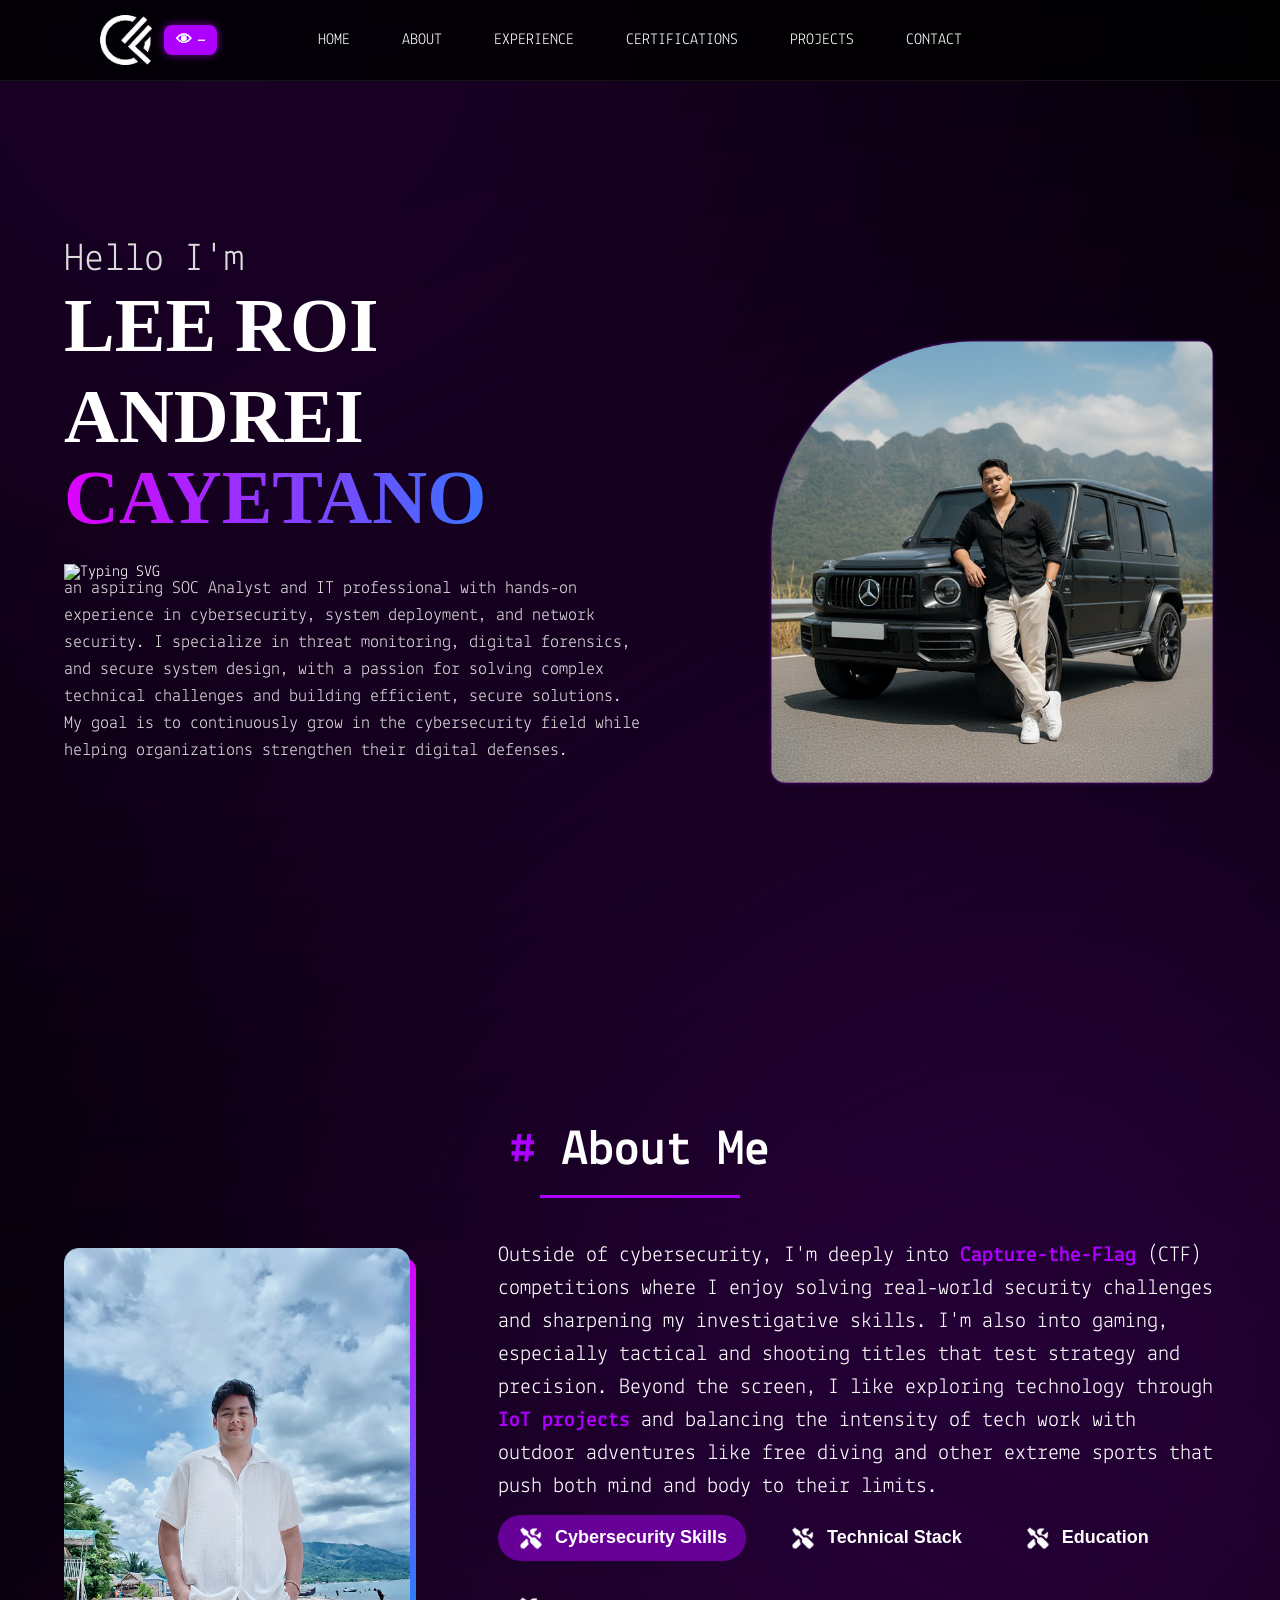
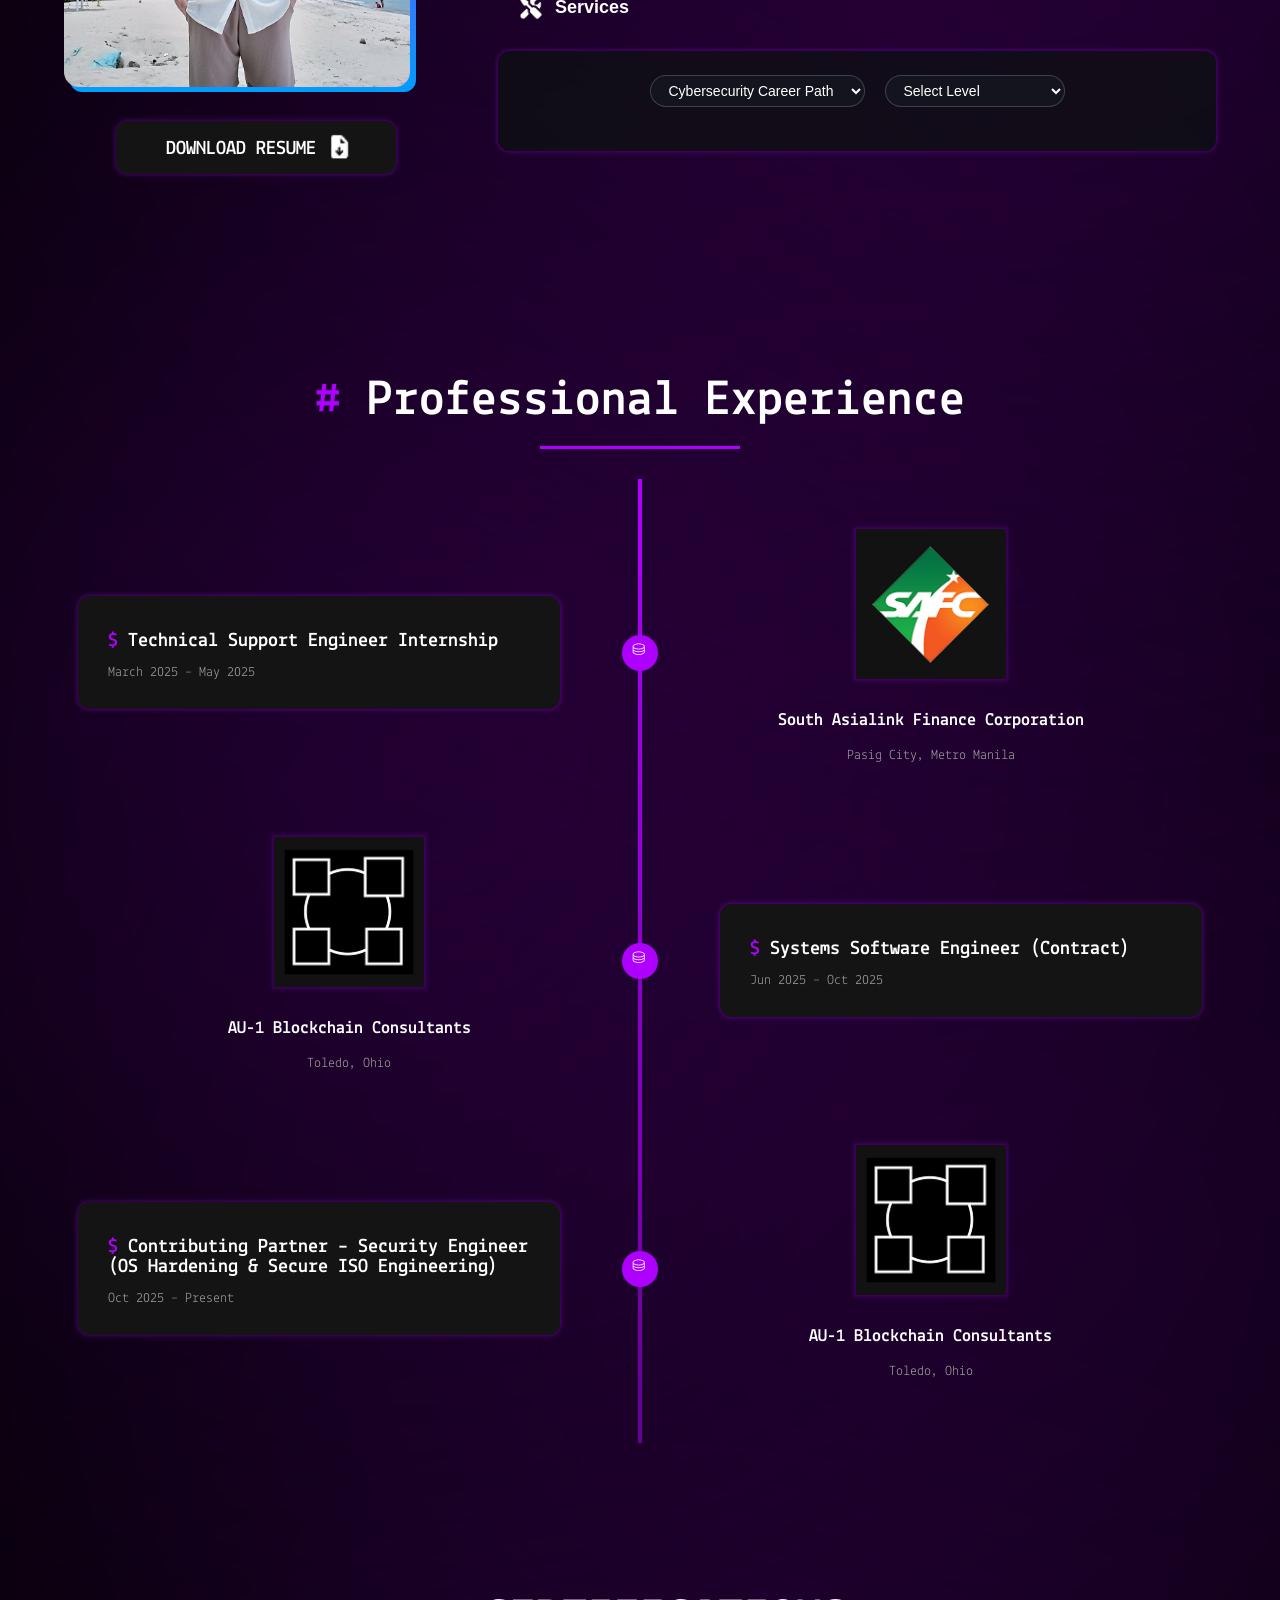
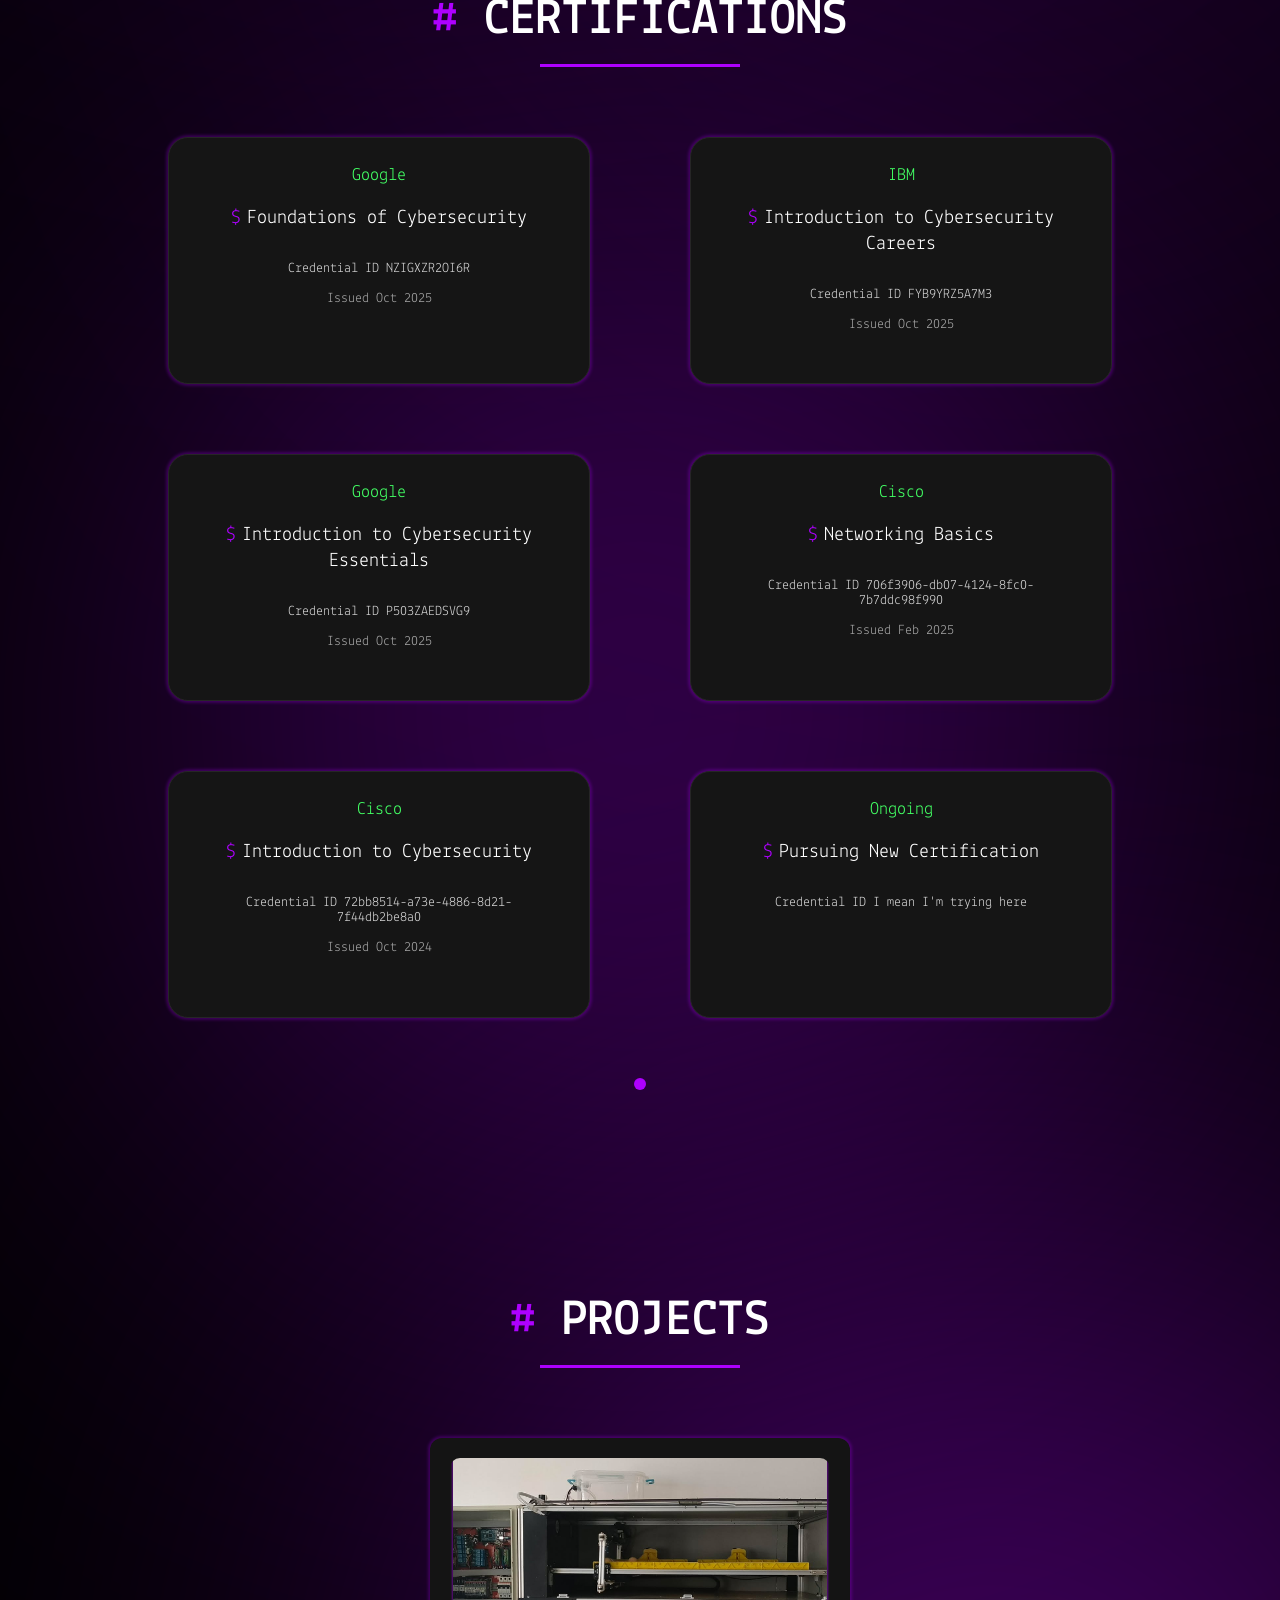
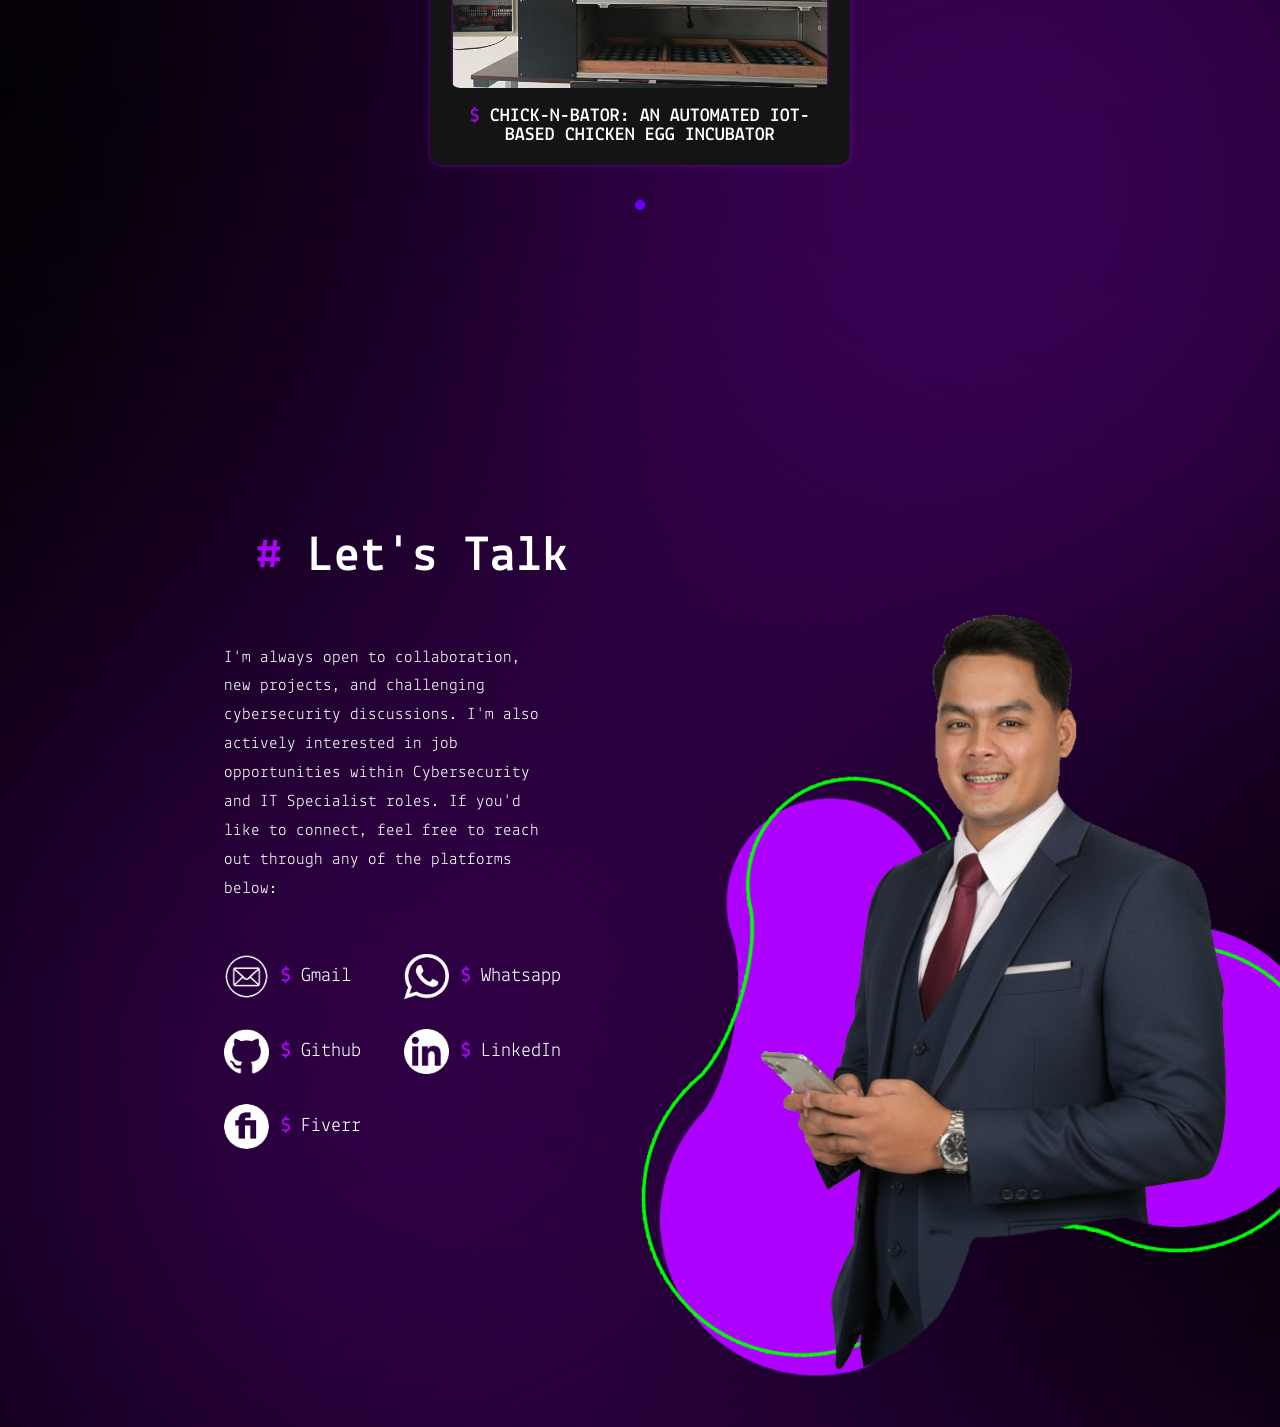
==== index.html @ feab0f5d "Update index.html" ====
<!DOCTYPE html>
<html lang="en">
    <head>
        <meta name="viewport" content="width=device-width, initial-scale=1" />
        <meta charset="utf-8" />
        <meta name="description"
        content="Lee Roi Andrei Cayetano - Aspiring SOC Specialist and IT Professional specializing in cybersecurity, threat monitoring, and digital forensics." />
        <title>Lee Roi Andrei Cayetano - Cybersecurity Portfolio</title>
        <link rel="preconnect" href="https://fonts.googleapis.com">
        <link rel="preconnect" href="https://fonts.gstatic.com" crossorigin>
        <link
        href="https://fonts.googleapis.com/css2?family=Lekton:ital,wght@0,400;0,700;1,400&family=Meow+Script&display=swap"
        rel="stylesheet">
        <link rel="stylesheet" href="style.css" />
    </head>
    <body>
        <a href="#main-content" class="skip-to-main">Skip to main content</a>
        <div class="portfolio-container">
            <div class="background-glow" aria-hidden="true">
                <div class="glow-blob glow-blob--1">
                </div>
                <div class="glow-blob glow-blob--2">
                </div>
                <div class="glow-blob glow-blob--3">
                </div>
                <div class="glow-blob glow-blob--4">
                </div>
                <div class="glow-blob glow-blob--5">
                </div>
                <div class="glow-blob glow-blob--6">
                </div>
                <div class="glow-blob glow-blob--7">
                </div>
                <div class="glow-blob glow-blob--8">
                </div>
            </div>
            <nav class="main-nav">
                <div class="nav-background">
                </div>
                <!-- LEFT FIXED -->
                <div class="nav-left">
                    <img src="img/cf-logo.png" class="logo-image" alt="Logo">
                    <div class="visit-counter">
                        <span class="visit-eye">👁</span>
                        <span id="visit-count">0</span>
                    </div>
                </div>
                <!-- CENTER -->
                <div class="nav-center">
                    <a class="nav-link" href="#home">HOME</a>
                    <a class="nav-link" href="#about">ABOUT</a>
                    <a class="nav-link" href="#experience">EXPERIENCE</a>
                    <a class="nav-link" href="#certifications">CERTIFICATIONS</a>
                    <a class="nav-link" href="#projects">PROJECTS</a>
                    <a class="nav-link" href="#contact">CONTACT</a>
                </div>
            </nav>
            <main id="main-content">
                <section class="section home-section" id="home">
                    <div class="intro-content">
                        <p class="greeting-text">Hello I'm</p>
                        <h1 class="firstname">LEE ROI ANDREI</h1>
                        <h1 class="lastname">CAYETANO</h1>
                        <a href="https://git.io/typing-svg">
                            <img src="https://readme-typing-svg.herokuapp.com?font=Lekton&size=30&duration=2000&pause=500&color=F7F7F7&width=435&lines=SOC+Analyst+Aspirant;CTF+Player;AI+%26+IoT+Hobbyist;IT+Specialist+Aspirant" alt="Typing SVG" />
                        </a>
                        <p class="bio-details"> an aspiring SOC Analyst and IT professional with hands-on experience in cybersecurity, system deployment, and network security. I specialize in threat monitoring, digital forensics, and secure system design, with a passion for solving complex technical challenges and building efficient, secure solutions. My goal is to continuously grow in the cybersecurity field while helping organizations strengthen their digital defenses. </p>
                        <aside class="thm-banner" aria-label="TryHackMe profile">
                            <div class="cert-badge-wrapper">
                                <iframe src="https://tryhackme.com/api/v2/badges/public-profile?userPublicId=3748631" 
                                    style='border:none; width: 21rem; align-self: start;'>
                                </iframe>
                            </div>
                        </aside>
                    </div>
                    <img class="profile-photo" src="img/Profile.png" alt="Lee Roi Andrei Cayetano profile photo" />
                </section>
                <section class="section about-section" id="about">
                    <header class="section-header">
                        <h2 class="section-title"><span class="accent-char">#</span> About Me</h2>
                        <div class="title-underline" aria-hidden="true">
                        </div>
                    </header>
                    <div class="about-content">
                        <div class="skills-wrapper">
                            <figure class="skills-figure">
                                <div class="figure-background" aria-hidden="true">
                                </div>
                                <img class="figure-image" src="img/about-profile.png" alt="Cybersecurity skills visualization" />
                            </figure>
                            <a href="Resume.pdf" class="resume-button" download aria-label="Download resume">
                                <div class="button-background" aria-hidden="true">
                                </div>
                                <span class="button-text">DOWNLOAD RESUME</span>
                                <img class="button-icon" src="img/dl_resume.png" alt="" />
                            </a>
                        </div>
                        <div class="about-text-and-details">
                            <p class="about-text">
                                <span class="text-normal">Outside of cybersecurity, I'm deeply into </span>
                                <span class="text-bold-accent">Capture-the-Flag</span>
                                <span class="text-normal"> (CTF) competitions where I enjoy solving real-world security challenges and sharpening my investigative skills. I'm also into gaming, especially tactical and shooting titles that test strategy and precision. Beyond the screen, I like exploring technology through </span>
                                <span class="text-bold-accent">IoT projects</span>
                                <span class="text-normal"> and balancing the intensity of tech work with outdoor adventures like free diving and other extreme sports that push both mind and body to their limits.</span>
                            </p>
                            <!-- ABOUT TABS -->
                            <div class="about-tabs" role="tablist">
                                <button class="about-tab active" data-tab="cyber" type="button">
                                    <img class="about-tab__icon" src="img/skill Icon.png" alt="" aria-hidden="true">
                                    <span>Cybersecurity Skills</span>
                                </button>
                                <button class="about-tab" data-tab="stack" type="button">
                                    <img class="about-tab__icon" src="img/skill Icon.png" alt="" aria-hidden="true">
                                    <span>Technical Stack</span>
                                </button>
                                <button class="about-tab" data-tab="education" type="button">
                                    <img class="about-tab__icon" src="img/skill Icon.png" alt="" aria-hidden="true">
                                    <span>Education</span>
                                </button>
                                <button class="about-tab" data-tab="service" type="button">
                                    <img class="about-tab__icon" src="img/skill Icon.png" alt="" aria-hidden="true">
                                    <span>Services</span>
                                </button>
                            </div>
                            <!-- ABOUT PANELS -->
                            <div class="about-panels">
                                <!-- CYBERSECURITY SKILLS -->
                                <section class="about-panel active" data-tab-panel="cyber" aria-label="Cybersecurity skills">
                                    <div class="cyber-header-row">
                                        <div class="cyber-select-group">
                                            <select id="careerPathSelect" class="cyber-select" data-placeholder="Cybersecurity Career Path">
                                                <option value="" disabled selected>Cybersecurity Career Path</option>
                                                <option value="foundational">Foundational</option>
                                                <option value="analyst">Security Analyst</option>
                                                <option value="pentester">Penetration Tester</option>
                                                <option value="engineer">Security Engineer</option>
                                            </select>
                                        </div>
                                        <div class="cyber-select-group">
                                            <select id="levelSelect" class="cyber-select" data-placeholder="Select Level">
                                                <option value="" disabled selected>Select Level</option>
                                                <option value="entry">Entry Level</option>
                                                <option value="junior">Junior</option>
                                                <option value="mid">Mid Level</option>
                                                <option value="senior">Senior</option>
                                            </select>
                                        </div>
                                    </div>
                                    <ul class="cyber-skill-list" id="cyber-skill-list">
                                        <!-- JS will inject <li> items here -->
                                    </ul>
                                </section>
                                <!-- TECHNICAL STACK -->
                                <section class="about-panel" data-tab-panel="stack" aria-label="Technical stack">
                                    <div class="tech-card-grid">
                                        <article class="tech-card">
                                            <h3 class="about-panel-title"><span class="accent-char">$</span> Programming</h3>
                                            <div class="tech-tags">
                                                <span class="tech-tag">Python</span>
                                                <span class="tech-tag">C</span>
                                                <span class="tech-tag">Bash</span>
                                                <span class="tech-tag">PowerShell</span>
                                            </div>
                                        </article>
                                        <article class="tech-card">
                                            <h3 class="about-panel-title"><span class="accent-char">$</span> Security Tools</h3>
                                            <div class="tech-tags">
                                                <span class="tech-tag">Azure Sentinel</span>
                                                <span class="tech-tag">Microsoft Defender</span>
                                                <span class="tech-tag">SIEM</span>
                                                <span class="tech-tag">Wireshark</span>
                                                <span class="tech-tag">Nmap</span>
                                                <span class="tech-tag">Burp Suite</span>
                                                <span class="tech-tag">Metasploit</span>
                                            </div>
                                        </article>
                                        <article class="tech-card">
                                            <h3 class="about-panel-title"><span class="accent-char">$</span> Cloud Platforms</h3>
                                            <div class="tech-tags">
                                                <span class="tech-tag">Azure</span>
                                                <span class="tech-tag">AWS</span>
                                                <span class="tech-tag">Google Cloud</span>
                                            </div>
                                        </article>
                                        <article class="tech-card">
                                            <h3 class="about-panel-title"><span class="accent-char">$</span> Protocols &amp; Standards</h3>
                                            <div class="tech-tags">
                                                <span class="tech-tag">TCP/IP</span>
                                                <span class="tech-tag">SSL/TLS</span>
                                                <span class="tech-tag">Zero Trust</span>
                                                <span class="tech-tag">NIST</span>
                                                <span class="tech-tag">ISO 27001</span>
                                            </div>
                                        </article>
                                        <article class="tech-card">
                                            <h3 class="about-panel-title"><span class="accent-char">$</span> Additional Skills</h3>
                                            <div class="tech-tags">
                                                <span class="tech-tag">Threat Modeling</span>
                                                <span class="tech-tag">Secure SDLC</span>
                                                <span class="tech-tag">EDR / XDR</span>
                                                <span class="tech-tag">Endpoint Management</span>
                                            </div>
                                        </article>
                                    </div>
                                </section>
                                <!-- EDUCATION -->
                                <section class="about-panel" data-tab-panel="education" aria-label="Education">
                                    <div class="education-card">
                                        <h3 class="about-panel-title"><span class="accent-char">$</span> Education</h3>
                                        <ul class="education-list">
                                            <li>
                                                <span class="edu-degree">Bachelor of Science in Information Technology</span>
                                                <span class="edu-meta">Batangas State University Jose P. Laurel Polytechnic College</span>
                                            </li>
                                            <li>
                                                <span class="edu-degree">Industry Certifications</span>
                                                <span class="edu-meta">Google, IBM, Cisco</span>
                                            </li>
                                        </ul>
                                        <!-- tweak text above with your exact details -->
                                    </div>
                                </section>
                                <!-- SERVICES -->
                                <section class="about-panel" data-tab-panel="service" aria-label="Services">
                                    <div class="service-grid">
                                        <article class="service-card">
                                            <h3 class="about-panel-title"><span class="accent-char">$</span> Custom OS Development</h3>
                                            <p class="service-text"> Building tailored Linux / Windows images with hardened security, pre-configured tools, and automated setup. </p>
                                        </article>
                                        <article class="service-card">
                                            <h3 class="about-panel-title"><span class="accent-char">$</span> PC Clean-Up &amp; Malware Removal</h3>
                                            <p class="service-text"> Deep system clean, performance tuning, and removal of malware, PUPs, and suspicious persistence. </p>
                                        </article>
                                        <article class="service-card">
                                            <h3 class="about-panel-title"><span class="accent-char">$</span> ZIP / RAR / 7z / PDF Access Recovery</h3>
                                            <p class="service-text"> Assisting with password recovery for archives and documents you legally own, using safe and ethical techniques. </p>
                                        </article>
                                        <!-- To add more services, just duplicate a .service-card block -->
                                    </div>
                                </section>
                            </div>
                        </div>
                    </div>
                </section>
                <section class="section experience-section" id="experience">
                    <header class="section-header">
                        <h2 class="section-title"><span class="accent-char">#</span> Professional Experience</h2>
                        <div class="title-underline" aria-hidden="true">
                        </div>
                    </header>
                    <div class="experience-timeline">
                        <!-- ROW 1 — Left Job + Right Logo -->
                        <div class="exp-left job-card">
                            <p class="job-title"><span class="accent-char">$</span> Technical Support Engineer Internship</p>
                            <p class="job-date">March 2025 – May 2025</p>
                        </div>
                        <div class="exp-marker marker-1">
                        </div>
                        <div class="exp-right company-card">
                            <img src="img/SAFC.png" class="company-logo-img" />
                            <p class="company-name">South Asialink Finance Corporation</p>
                            <p class="company-location">Pasig City, Metro Manila</p>
                        </div>
                        <!-- ROW 2 — Center Logo + Right Job -->
                        <div class="exp-left company-card">
                            <img src="img/AU-1BC.png" class="company-logo-img" />
                            <p class="company-name">AU-1 Blockchain Consultants</p>
                            <p class="company-location">Toledo, Ohio</p>
                        </div>
                        <div class="exp-marker marker-2">
                        </div>
                        <div class="exp-right job-card">
                            <p class="job-title"><span class="accent-char">$</span> Systems Software Engineer (Contract)</p>
                            <p class="job-date">Jun 2025 – Oct 2025</p>
                        </div>
                        <!-- ROW 3 — Left Job + Right Logo -->
                        <div class="exp-left job-card">
                            <p class="job-title"> <span class="accent-char">$</span> Contributing Partner – Security Engineer (OS Hardening &amp; Secure ISO Engineering) </p>
                            <p class="job-date">Oct 2025 – Present</p>
                        </div>
                        <div class="exp-marker marker-3">
                        </div>
                        <div class="exp-right company-card">
                            <img src="img/AU-1BC.png" class="company-logo-img" />
                            <p class="company-name">AU-1 Blockchain Consultants</p>
                            <p class="company-location">Toledo, Ohio</p>
                        </div>
                    </div>
                </section>
                <section class="section certification-section" id="certifications">
                    <header class="section-header">
                        <h2 class="section-title"><span class="accent-char">#</span> CERTIFICATIONS</h2>
                        <div class="title-underline" aria-hidden="true">
                        </div>
                    </header>
                    <div class="cert-carousel">
                        <div class="cert-track">
                        </div>
                        <div class="cert-dots">
                        </div>
                    </div>
                </section>
                <section class="section projects-section" id="projects">
                    <header class="section-header">
                        <h2 class="section-title"><span class="accent-char">#</span> PROJECTS</h2>
                        <div class="title-underline" aria-hidden="true">
                        </div>
                    </header>
                    <div class="projects-carousel-container">
                        <div class="projects-carousel-track">
                            <!-- ===== SLIDE 1 ===== -->
                            <div class="project-slide">
                                <a href="https://github.com/Leewoii/AI-egg-fertil" target="_blank" class="project-card">
                                    <img src="img/AI-Incubator.png" class="project-image" alt="Project 1">
                                    <h3 class="project-title"><span class="accent-char">$</span> CHICK-N-BATOR: AN AUTOMATED IOT-BASED CHICKEN EGG INCUBATOR</h3>
                                </a>
                            </div>
                            <!-- Add more slides if needed… -->
                        </div>
                        <!-- DOTS -->
                        <div class="projects-carousel-dots">
                        </div>
                    </div>
                </section>
                <section id="contact" class="contact-section">
                    <h2 class="section-title"><span class="accent-char">#</span> Let's Talk</h2>
                    <div class="contact-container">
                        <div class="contact-left">
                            <p class="contact-text"> I'm always open to collaboration, new projects, and challenging cybersecurity discussions. I'm also actively interested in job opportunities within Cybersecurity and IT Specialist roles. If you'd like to connect, feel free to reach out through any of the platforms below: </p>
                            <div class="contact-grid">
                                <a href="https://mail.google.com/mail/?view=cm&fs=1&to=Leeroi.C25@gmail.com&su=&body=Hello," 
   target="_blank" class="contact-item">
                                    <img src="img/mail.png" class="contact-icon">
                                    <span><span class="accent-char">$</span> Gmail</span>
                                </a>
                                <a href="https://wa.me/qr/CRXRZQRAFVD6P1" class="contact-item">
                                    <img src="img/whatsapp.png" class="contact-icon">
                                    <span><span class="accent-char">$</span> Whatsapp</span>
                                </a>
                                <a href="https://github.com/Leewoii" class="contact-item">
                                    <img src="img/github.png" class="contact-icon">
                                    <span><span class="accent-char">$</span> Github</span>
                                </a>
                                <a href="https://www.linkedin.com/in/leeroicayetano/" class="contact-item">
                                    <img src="img/linkedin.png" class="contact-icon">
                                    <span><span class="accent-char">$</span> LinkedIn</span>
                                </a>
                                <a href="https://www.fiverr.com/s/R7P1jAN" class="contact-item">
                                    <img src="img/fiverr.png" class="contact-icon">
                                    <span><span class="accent-char">$</span> Fiverr</span>
                                </a>
                            </div>
                        </div>
                        <div class="contact-right">
                            <img src="img/Contact-Profile.png" class="contact-photo" />
                        </div>
                    </div>
                </section>
            </main>
        </div>
        <script>
            const certifications = [
                { provider: "Google", title: "Foundations of Cybersecurity", id: "NZIGXZR2OI6R", date: "Issued Oct 2025", url: "https://coursera.org/share/c975e78d141bcc5b565cb5da0a42b079"},
                { provider: "IBM", title: "Introduction to Cybersecurity Careers", id: "FYB9YRZ5A7M3", date: "Issued Oct 2025", url: "https://coursera.org/share/ee6cb724c3955beb8614842cec11128d"},
                { provider: "Google", title: "Introduction to Cybersecurity Essentials", id: "P503ZAEDSVG9", date: "Issued Oct 2025", url: "https://coursera.org/share/4e5c1ef01dc1a677dd3e7da5cde20550"},
                { provider: "Cisco", title: "Networking Basics", id: "706f3906-db07-4124-8fc0-7b7ddc98f990", date: "Issued Feb 2025", url: "https://www.credly.com/earner/earned/badge/706f3906-db07-4124-8fc0-7b7ddc98f990"},
                { provider: "Cisco", title: "Introduction to Cybersecurity", id: "72bb8514-a73e-4886-8d21-7f44db2be8a0", date: "Issued Oct 2024", url: "https://www.credly.com/earner/earned/badge/72bb8514-a73e-4886-8d21-7f44db2be8a0"},
                { provider: "Ongoing", title: "Pursuing New Certification", id: "I mean I'm trying here", date: "", url: "" }
            ];

            document.addEventListener("DOMContentLoaded", () => {

                const PER_SLIDE = 6; // Always 6 items → 3×2 grid
                const track = document.querySelector(".cert-track");
                const dots = document.querySelector(".cert-dots");

                // Create a card
                function createCertCard(cert) {
                const a = document.createElement("a");
                a.href = cert.url;
                a.target = "_blank";             // open in new tab
                a.className = "cert-link";

                a.innerHTML = `
                    <div class="cert-card">
                        <p class="cert-provider">${cert.provider}</p>
                        <p class="cert-title">
                            <span class="cert-dollar">$</span>${cert.title}
                        </p>
                        <p class="cert-id">Credential ID ${cert.id}</p>
                        <p class="cert-date">${cert.date}</p>
                    </div>
                `;

                return a;
            }

                // Build slides (6 per slide)
                const slides = [];
                for (let i = 0; i < certifications.length; i += PER_SLIDE) {

                    const slide = document.createElement("div");
                    slide.className = "cert-slide";

                    const group = certifications.slice(i, i + PER_SLIDE);

                    group.forEach(cert => slide.appendChild(createCertCard(cert)));

                    track.appendChild(slide);
                    slides.push(slide);
                }

                // Build dots
                dots.innerHTML = "";
                slides.forEach((_, index) => {
                    const dot = document.createElement("div");
                    dot.classList.add("cert-dot");
                    dot.dataset.index = index;
                    if (index === 0) dot.classList.add("active");
                    dots.append(dot);
                });

                // Slide navigation
                const goToSlide = (i) => {
                    track.style.transform = `translateX(-${i * 100}%)`;
                    document.querySelectorAll(".cert-dot").forEach(d => d.classList.remove("active"));
                    document.querySelector(`.cert-dot[data-index="${i}"]`).classList.add("active");
                };

                document.querySelectorAll(".cert-dot").forEach(dot => {
                    dot.addEventListener("click", () => goToSlide(dot.dataset.index));
                });

            });
        </script>
        <script>
                        // ==== PROJECT CAROUSEL ====

            const projectTrack = document.querySelector(".projects-carousel-track");
            const projectSlides = Array.from(document.querySelectorAll(".project-slide"));
            const projectDotsContainer = document.querySelector(".projects-carousel-dots");

            // Create dots
            projectSlides.forEach((_, index) => {
                const dot = document.createElement("div");
                dot.classList.add("dot");
                if (index === 0) dot.classList.add("active");
                dot.addEventListener("click", () => moveProjectCarousel(index));
                projectDotsContainer.appendChild(dot);
            });

            const projectDots = Array.from(document.querySelectorAll(".projects-carousel-dots .dot"));

            function moveProjectCarousel(index) {
                projectTrack.style.transform = `translateX(-${index * 100}%)`;

                projectDots.forEach(dot => dot.classList.remove("active"));
                projectDots[index].classList.add("active");
            }
        </script>
        <script>
                        // ABOUT TABS + FADE-IN
            document.addEventListener('DOMContentLoaded', () => {
                const aboutTabs   = document.querySelectorAll('.about-tab');
                const aboutPanels = document.querySelectorAll('.about-panel');

                function showAboutPanel(target) {
                    aboutPanels.forEach(panel => {
                        if (panel.dataset.tabPanel === target) {
                            panel.classList.add('active');

                            // restart bar animation when opening cyber tab
                            if (target === 'cyber') {
                                panel.querySelectorAll('.cyber-skill-fill').forEach(fill => {
                                    fill.style.animation = 'none';
                                    // force reflow
                                    void fill.offsetWidth;
                                    fill.style.animation = 'fillBar 0.6s ease forwards';
                                });
                            }
                        } else {
                            panel.classList.remove('active');
                        }
                    });
                }

                aboutTabs.forEach(tab => {
                    tab.addEventListener('click', () => {
                        const target = tab.dataset.tab;

                        aboutTabs.forEach(t => t.classList.remove('active'));
                        tab.classList.add('active');

                        showAboutPanel(target);
                    });
                });

                // initial animation on first load
                showAboutPanel('cyber');
            });
        </script>
        <script>
                        document.addEventListener('DOMContentLoaded', () => {
                // ------------ CYBERSECURITY SKILL MATRIX ------------

                const CYBER_CONFIG = {
                    foundational: {
                        label: "Foundational",
                        skills: [
                            "Security Operations",
                            "Incident Response",
                            "Malware Analysis",
                            "Penetration Testing",
                            "Exploitation",
                            "Red Teaming"
                        ],
                        levels: {
                            entry:  [82, 46, 67, 41, 24, 39],
                            junior: [2, 6, 9, 1, 4, 0],
                            mid:    [0, 0, 0, 0, 0, 0],
                            senior: [0, 0, 0, 0, 0, 0]
                        }
                    },
                    analyst: {
                        label: "Security Analyst",
                        skills: [
                            "Security Analyst",
                            "Digital Forensics",
                            "Incident Response",
                            "Security Operations",
                            "Threat Hunting",
                            "Detection Engineering"
                        ],
                        levels: {
                            entry:  [57, 92, 43, 86, 50, 71],
                            junior: [3, 2, 9, 5, 2, 2],
                            mid:    [0, 0, 0, 0, 0, 0],
                            senior: [0, 0, 0, 0, 0, 0]
                        }
                    },
                    pentester: {
                        label: "Penetration Tester",
                        skills: [
                            "Penetration Testing",
                            "Red Teaming",
                            "Exploitation",
                            "Enumeration",
                            "Privilege Escalation",
                            "Vulnerability Analysis"
                        ],
                        levels: {
                            entry:  [38, 27, 25, 82, 50, 5],
                            junior: [0, 0, 0, 0, 5, 0],
                            mid:    [0, 0, 0, 0, 0, 0],
                            senior: [0, 0, 0, 0, 0, 0]
                        }
                    },
                    engineer: {
                        label: "Security Engineer",
                        skills: [
                            "Security Architecture",
                            "Threat Management",
                            "Incident Response",
                            "Identity Security",
                            "Security Automation"
                        ],
                        levels: {
                            entry:  [80, 67, 74, 100, 100],
                            junior: [2, 4, 5, 0, 0],
                            mid:    [0, 0, 0, 0, 0, 0],
                            senior: [0, 0, 0, 0, 0, 0]
                        }
                    }
                };

                const careerSelect = document.getElementById('careerPathSelect');
                const levelSelect  = document.getElementById('levelSelect');
                const listEl       = document.getElementById('cyber-skill-list');

                function renderCyberSkills() {
                    const pathKey  = careerSelect.value;
                    const levelKey = levelSelect.value;

                    const config   = CYBER_CONFIG[pathKey];
                    const skills   = config.skills;
                    const percents = config.levels[levelKey];

                    // Clear existing list
                    listEl.innerHTML = "";

                    skills.forEach((name, index) => {
                        const value = percents[index] ?? 0;

                        const li = document.createElement('li');
                        li.className = 'cyber-skill';

                        const labelSpan = document.createElement('span');
                        labelSpan.className = 'cyber-skill-name';

                        // Create the "$"
                        const accent = document.createElement('span');
                        accent.className = 'accent-char';
                        accent.textContent = '$';

                        // Append title with spacing
                        labelSpan.appendChild(accent);
                        labelSpan.appendChild(document.createTextNode(' ' + name));


                        const barOuter = document.createElement('span');
                        barOuter.className = 'cyber-skill-bar';

                        const barInner = document.createElement('span');
                        barInner.className = 'cyber-skill-fill';
                        barInner.style.width = value + '%';

                        // apply animation each render
                        barInner.style.animation = 'none';
                        void barInner.offsetWidth; // reflow
                        barInner.style.animation = 'fillBar 0.6s ease forwards';

                        barOuter.appendChild(barInner);
                        li.appendChild(labelSpan);
                        li.appendChild(barOuter);

                        listEl.appendChild(li);
                    });
                }

                // Event listeners
                careerSelect.addEventListener('change', renderCyberSkills);
                levelSelect.addEventListener('change', renderCyberSkills);

                // Initial render
                renderCyberSkills();
            });
        </script>
        <script>
          const BASE =
            "https://api.counterapi.dev/v2/lee-roi-andrei-cayetanos-team-2106/total-portfolio-view";
        
          const COUNT_KEY = "portfolio_view_last_count";
          const COOLDOWN_HOURS = 6; // change to 12 or 24 if you want stricter
          const now = Date.now();
          const lastCount = localStorage.getItem(COUNT_KEY);
        
          const canCount =
            !lastCount || now - parseInt(lastCount, 10) > COOLDOWN_HOURS * 60 * 60 * 1000;
        
          const updateView = (url) => {
            fetch(url)
              .then(r => r.json())
              .then(j => {
                if (j?.data?.up_count !== undefined) {
                  document.getElementById("visit-count").innerText =
                    j.data.up_count;
                }
              })
              .catch(() => {
                document.getElementById("visit-count").innerText = "—";
              });
          };
        
          if (canCount) {
            localStorage.setItem(COUNT_KEY, now.toString());
            updateView(BASE + "/up");
          } else {
            updateView(BASE);
          }
        </script>
    </body>
</html>
---- style.css ----
/* --- Global Styles and Variables --- */
:root {
    --color-black: #000000;
    --color-dark-grey: #141414;
    --color-white: #ffffff;
    --color-light-grey: #dbdbdb;
    --color-primary-accent: #ae00ff; /* Purple/Pink */
    --color-secondary-accent: #66ff40; /* Green */
    --shadow-accent: 0px 0px 3px 2px #ae00ff40;
    --font-lekton: "Lekton", monospace;
    --font-meow-script: "Meow Script", cursive;
}

* {
    user-select: none;
    user-select: none;
    -webkit-user-drag: none;
}

html, body, * {
    cursor: url('img/Arrow.png') 0 0, auto !important;
}

html, body {
    margin: 0;
    padding: 0; /* This background-color effectively has z-index: 0 as it's the body background */
    background-color: var(--color-black);
    color: var(--color-white);
    font-family: var(--font-lekton);
    font-size: 16px;
    scroll-behavior: smooth;
    overflow-x: hidden;
}

h1, h2, h3 {
    margin: 0;
    font-weight: 700;
}

a {
    text-decoration: none;
    color: inherit;
}

.accent-char {
    color: var(--color-primary-accent);
    font-weight: 700;
}

 /* Skip to Main Content Link for Accessibility */
.skip-to-main {
    position: absolute;
    top: -40px;
    left: 0;
    background: var(--color-primary-accent);
    color: var(--color-white);
    padding: 8px;
    text-decoration: none;
    z-index: 1000;
    transition: top 0.3s;
}

.skip-to-main:focus {
    top: 0;
}

 /* --- Main Layout Container --- */
.portfolio-container {
    position: relative;
    width: 100%;
    max-width: 1920px;
    margin: 0 auto;
    padding-top: 80px;
}

#main-content {
 /* The main content area must have a z-index to stack above the glows */
    position: relative;
    z-index: 2; /* Set Main Content to z-index: 2 */
}

 /* Logo */
.logo-image {
    height: 42px;
}

 /* Visit counter */
.visit-counter{
    display: flex;
    align-items: center;
    gap: 6px;
    padding: 6px 12px;
    background: var(--color-primary-accent);
    color: #fff;
    font-size: 14px;
    font-weight: 700;
    border-radius: 8px;
    box-shadow: 0 0 10px rgba(174, 0, 255, 0.6);
}

.visit-eye {
    font-size: 16px;
}

 /* --- Background Glow Effects --- */
.background-glow {
    position: absolute;
    top: 0;
    left: 0;
    width: 100%;
    height: 100%; /* Update: Set Glow to z-index: 1 to be on top of the body's background but beneath the content */
    z-index: 1; /* Set Background Glow to z-index: 1 */
    overflow: hidden;
}

.glow-blob {
    position: absolute;
    background-color: var(--color-primary-accent);
    border-radius: 50%;
    filter: blur(400px);
    opacity: 0.6;
}

.glow-blob--1 {
    width: 852px;
    height: 852px;
    top: -400px;
    left: -200px;
    filter: blur(471.5px);
}

.glow-blob--2 {
    width: 732px;
    height: 732px;
    top: 1000px;
    right: -100px;
    opacity: 0.8;
}

.glow-blob--3 {
    width: 732px;
    height: 732px;
    top: 2000px;
    left: 50px;
}

.glow-blob--4 {
    width: 828px;
    height: 828px;
    top: 3500px;
    left: 50%;
    transform: translateX(-50%);
    opacity: 0.5;
    filter: blur(285.6px);
}

.glow-blob--5 {
    width: 982px;
    height: 982px;
    top: 4500px;
    right: -200px;
    opacity: 0.5;
    filter: blur(285.6px);
}

.glow-blob--6 {
    width: 832px;
    height: 832px;
    top: 5500px;
    left: 0;
    opacity: 0.5;
    filter: blur(285.6px);
}

.glow-blob--7 {
    width: 1432px;
    height: 1432px;
    top: 6500px;
    right: -500px;
    opacity: 0.5;
    filter: blur(285.6px);
}

.glow-blob--8 {
    width: 732px;
    height: 732px;
    top: 2500px;
    right: -100px;
    opacity: 0.5;
}

 /* --- Sections & Titles --- */
.section {
    padding: 100px 5vw; /* Responsive padding */
    margin: 0 auto;
    max-width: 1600px; /* Internal max-width for content */
}

.section-header {
    display: flex;
    flex-direction: column;
    align-items: center;
    margin-bottom: 50px;
}

.section-title {
    font-size: clamp(32px, 4vw, 64px);
    text-align: center;
    line-height: 1.1;
    white-space: nowrap;
}

.title-underline {
    height: 3px;
    width: 200px;
    background-color: var(--color-primary-accent);
    margin-top: 15px;
}

 /* --- Navigation Bar --- */
.main-nav {
    position: fixed;
    top: 0;
    left: 0;
    width: 100%;
    height: 80px;
    z-index: 100;
    display: flex;
    align-items: center;
    justify-content: center;
}

 /* LOCK LOGO TO LEFT */
.nav-left {
    position: absolute;
    left: 100px; /* ← corner offset */
    top: 50%;
    transform: translateY(-50%);
    display: flex;
    align-items: center;
    gap: 12px;
}

 /* CENTER LINKS */
.nav-center {
    display: flex;
    gap: 22px;
}

 /* LOGO */
.logo-image {
    height: 50px;
    width: auto;
}

.nav-background {
    position: absolute;
    top: 0;
    left: 0;
    width: 100%;
    height: 100%;
    background-color: rgba(0, 0, 0, 0.8);
    backdrop-filter: blur(10px);
    -webkit-backdrop-filter: blur(10px);
    z-index: -1;
    border-bottom: 1px solid var(--color-dark-grey);
}

.nav-link {
    font-size: 16px;
    padding: 0 15px;
    transition: color 0.3s;
}

.nav-link:hover {
    color: var(--color-primary-accent);
}

 /* --- Home Section --- */
.home-section {
    display: flex;
    justify-content: space-between;
    align-items: center;
    min-height: 80vh;
    padding-top: 120px;
}

.intro-content {
    flex: 1;
    max-width: 50%;
    text-align: left;
}

.greeting-text {
    font-size: clamp(40px, 6vw, 40px);
    color: var(--color-light-grey);
    margin-bottom: 0px;
}

.firstname {
    font-family: Inter;
    font-size: clamp(30px, 4.5vw, 64px);
    font-weight: 700;
    line-height: 1.2;
    margin-bottom: -10px;
    font-size: 76px;
}

.lastname {
    font-family: Inter;
    font-size: clamp(30px, 4.5vw, 64px);
    font-weight: 700;
    line-height: 1.2;
    margin-bottom: 20px;
    font-size: 76px;
    background: #DD00FF;
    background: linear-gradient(to right, #DD00FF 0%, #009DFF 100%);
    -webkit-background-clip: text;
    -webkit-text-fill-color: transparent;
}

.main-title {
 /* The <a> element must be inline-block for text-align: center on the parent to affect it */
    display: inline-block;
    margin: 0;
    padding: 0;
}

.bio-details {
    margin-top: -5px;
    font-size: clamp(18px, 1.2vw, 24px);
    color: var(--color-light-grey);
    line-height: 1.5;
}

.profile-photo {
    width: clamp(250px, 35vw, 1000px);
    height: auto;
    object-fit: cover;
    margin-left: 50px;
    border-radius: 12px;
}

 /* Add this new class to your style-final.css */
.cert-badge-wrapper {
    display: flex;
    justify-content: center; /* Centers the iframe horizontally */
    width: 100%; /* Ensure it spans the full width of its container */
    margin: 20px 0; /* Add some vertical spacing */
}

 /* Remove the inline style align-self: start, it is no longer necessary */
iframe[src^="https://tryhackme.com/api/v2/badges"] {
    border: none;
    width: 21rem;
    height: 120px; /* Set an explicit height for the iframe content */
}

 /* --- About Section --- */
.about-content {
    display: flex;
    gap: 50px;
    align-items: flex-start;
}

 /* ========================= */
 /*      ABOUT TABS / SKILLS  */
 /* ========================= */
.about-tabs {
    grid-column: 1 / -1;
    display: flex;
    flex-wrap: wrap;
    gap: 24px;
    margin-top: -30px;
    margin-bottom: 10px;
}

.about-tab {
    display: inline-flex;
    align-items: center;
    gap: 10px;
    padding: 8px 18px;
    border-radius: 999px;
    border: 1px solid transparent;
    background: transparent;
    color: var(--color-white);
    font-size: 18px;
    font-weight: 600;
    cursor: pointer;
    transition: background 0.2s ease, border-color 0.2s ease, color 0.2s ease, transform 0.15s ease;
}

.about-tab__icon {
    width: 28px;
    height: 28px;
    object-fit: contain;
}

.about-tab:hover {
    transform: translateY(-1px);
    box-shadow: var(--shadow-accent);
}

.about-tab.active {
    background: #670097;
    border-color: transparent;
    color: #fff;
}

 /* PANELS */
.about-panels {
    grid-column: 1 / -1;
    margin-top: -10px;
}

.about-panel {
    display: none;
    background-color: rgba(15, 15, 20, 0.85);
    border-radius: 12px;
    padding: 24px 26px;
    padding-top: 24px;
    padding-right: 26px;
    padding-bottom: 24px;
    box-shadow: var(--shadow-accent);
}

.about-panel.active {
    display: block;
    animation: aboutFade 0.35s ease;
}

.about-panel-title {
    font-size: 20px;
    margin-bottom: 18px;
    color: #fff;
}

 /* CYBERSECURITY SKILL BARS */
.cyber-header-row {
    display: flex;
    flex-wrap: wrap;
    gap: 20px;
    margin-bottom: 20px;
    justify-content: center; /* <-- CENTER ITEMS */
    align-items: center; /* optional: vertical alignment */
    width: 100%;
}

.cyber-select-group {
    display: flex;
    flex-direction: column;
    gap: 6px;
    min-width: 180px;
}

.cyber-select-group label {
    font-size: 13px;
    color: var(--color-light-grey);
}

.cyber-select {
    background-color: #14141e;
    border-radius: 999px;
    border: 1px solid #ffffff30;
    padding: 6px 14px;
    color: #ffffff;
    font-size: 14px;
    outline: none;
}

.cyber-select:focus {
    border-color: #DD00FF;
}

 /* Bars (you mostly have these already, keep or merge them) */
.cyber-skill-list {
    list-style: none;
    padding: 0;
    margin: 0;
    display: grid;
    gap: 14px;
}

.cyber-skill {
    display: flex;
    flex-direction: column;
    gap: 6px;
}

.cyber-skill-name {
    font-size: 14px;
    color: var(--color-light-grey);
}

.cyber-skill-bar {
    position: relative;
    width: 100%;
    height: 8px;
    border-radius: 999px;
    background: #202028;
    overflow: hidden;
}

.cyber-skill-fill {
    position: absolute;
    inset: 0;
    width: 0;
    border-radius: inherit;
    background: linear-gradient(90deg, #DD00FF, #009DFF);
    transform-origin: left;
}

 /* Fade + fill animations */

@keyframes fillBar {
    from {
        transform: scaleX(0);
    }
    to {
        transform: scaleX(1);
    }
 /* respects the inline width */
}

 /* TECH STACK TAGS */
.tech-card-grid {
    display: grid;
    grid-template-columns: repeat(auto-fit, minmax(220px, 1fr));
    gap: 18px;
}

.tech-card {
    background-color: #14141e;
    border-radius: 10px;
    padding: 16px 18px;
    border: 1px solid #ffffff14;
}

.tech-tags {
    display: flex;
    flex-wrap: wrap;
    gap: 8px;
}

.tech-tag {
    font-size: 13px;
    padding: 4px 10px;
    border-radius: 999px;
    background: #1f1f2b;
    color: var(--color-light-grey);
    border: 1px solid #ffffff20;
}

 /* EDUCATION */
.education-list {
    list-style: none;
    padding: 0;
    margin: 0;
    display: grid;
    gap: 14px;
}

.edu-degree {
    font-size: 16px;
    font-weight: 600;
    color: #fff;
}

.edu-meta {
    font-size: 13px;
    color: var(--color-light-grey);
}

 /* SERVICES */
.service-grid {
    display: grid;
    grid-template-columns: repeat(auto-fit, minmax(240px, 1fr));
    gap: 18px;
}

.service-card {
    background-color: #14141e;
    border-radius: 10px;
    padding: 18px 20px;
    border: 1px solid #ffffff14;
}

.service-text {
    font-size: 14px;
    color: var(--color-light-grey);
    line-height: 1.5;
}

 /* ANIMATIONS */

@keyframes aboutFade {
    from {
        opacity: 0;
        transform: translateY(8px);
    }
    to {
        opacity: 1;
        transform: translateY(0);
    }
}

 /* Responsive tweaks */

@media (max-width: 900px) {
    .about-panel {
        padding: 18px 16px;
    }
    .about-tabs {
        gap: 14px;
    }
    .about-tab {
        font-size: 16px;
        padding: 6px 14px;
    }
}

.skills-figure {
    flex-shrink: 0;
    width: clamp(250px, 30vw, 484px);
    position: relative;
    margin: 0;
}

.figure-background {
    position: absolute;
    top: 10px;
    left: 6px;
    width: 90%;
    height: 98%;
    background: linear-gradient(180deg, #DD00FF, #009DFF);
    border-radius: 12px;
    z-index: -1;
}

.figure-image {
    width: 90%;
    height: auto;
    object-fit: cover;
    align-items: center;
    border-radius: 12px;
}

.about-text-and-details {
    flex-grow: 1;
    display: grid;
    grid-template-columns: 1fr 1fr;
    grid-auto-rows: min-content;
    gap: 20px 30px;
    margin-top: -31px;
}

.about-text {
    grid-column: 1 / -1;
    font-size: clamp(18px, 1.2vw, 24px);
    font-size: 22px;
    line-height: 1.5;
    color: var(--color-light-grey);
}

.text-normal {
    font-weight: 400;
    color: var(--color-white);
}

.text-bold-accent {
    font-weight: 700;
    color: var(--color-primary-accent);
}

.resume-button {
    position: relative;
    display: inline-flex;
    align-items: center;
    justify-content: center;
    padding: 10px 40px;
    margin-top: 30px;
    border-radius: 12px;
    box-shadow: var(--shadow-accent);
    background-color: var(--color-dark-grey);
    transition: background-color 0.3s;
}

.skills-wrapper {
    display: flex;
    flex-direction: column;
    align-items: center; /* optional — centers them */
}

.resume-button:hover {
    background-color: rgba(20, 20, 20, 0.8);
}

.button-icon {
    width: 30px;
    height: 30px;
    margin-right: 15px;
    margin-bottom: 3px;
    margin-left: 10px;
    margin-right: 0px;
}

.detail-row {
    grid-column: 1 / -1; /* Span full grid width */
    display: flex;
    margin-top: -30px;
    justify-content: space-between;
    align-items: center;
}

.button-text {
    margin-left: 10px;
    margin-top: 2px;
    font-weight: 700;
    font-size: 20px;
    color: var(--color-white);
}

 /* --- Experience Section --- */
.experience-timeline {
    display: grid;
    grid-template-columns: 1fr 80px 1fr;
    grid-auto-rows: minmax(220px, auto);
    gap: 60px 40px;
    position: relative;
    margin-top: 80px;
}

.experience-timeline > .exp-left, .experience-timeline > .exp-right {
    align-self: center;
}

 /* Extend vertical line slightly above and below */
.experience-timeline::before {
    content: "";
    position: absolute;
    top: -50px;
    bottom: -50px;
    left: 50%;
    width: 4px;
    background: linear-gradient(to bottom, #ae00ff, #ae00ff80);
    transform: translateX(-50%);
}

 /* --- MARKERS --- */
.exp-marker {
    grid-column: 2;
    width: 36px;
    height: 36px;
    background: #ae00ff;
    border-radius: 50%;
    justify-self: center;
    align-self: center;
    position: relative;
    z-index: 5;
}

.exp-marker::after {
    content: "⛁"; /* replace with your icon later */
    font-size: 16px;
    color: white;
    position: absolute;
    top: 5px;
    left: 10px;
}

 /* --- LEFT & RIGHT ITEMS --- */
.exp-left {
    grid-column: 1;
    justify-self: end;
}

.exp-right {
    grid-column: 3;
    justify-self: start;
}

 /* --- JOB CARD STYLE --- */
.job-card {
    background: #141414;
    padding: 15px 30px;
    border-radius: 12px;
    width: 85%;
    box-shadow: 0 0 3px 2px #ae00ff40;
}

.job-title {
    font-size: 20px;
    font-weight: 700;
    margin-bottom: 6px;
}

.job-date {
    font-size: 14px;
    color: #9b9b9b;
}

 /* COMPANY BLOCKS */
.company-card {
    text-align: center;
    width: 85%;
}

.company-logo-img {
    background-color: #121212;
    box-shadow: 0 0 3px 2px #ae00ff40;
}

.company-logo-img {
    width: 150px;
    height: 150px;
    object-fit: contain;
    margin-bottom: 10px;
}

.company-name {
    font-size: 18px;
    font-weight: 700;
}

.company-location {
    font-size: 14px;
    color: #9b9b9b;
}

 /* --- Certifications Section --- */
 /* Individual Cards */
.cert-card {
    background: #151515;
    padding: 10px 50px;
    border-radius: 20px;
    width: 320px;
    min-height: 225px;
    box-shadow: var(--shadow-accent);
    text-align: center;
    border: 1px solid #262626;
    flex-grow: 0;
    flex-shrink: 0;
}

.cert-provider {
    color: #43ff64;
    font-size: 18px;
    margin-bottom: 20px;
}

.cert-title {
    font-size: 20px;
    margin-bottom: 30px;
    line-height: 1.3;
}

.cert-dollar {
    color: #AE00FF;
    margin-right: 6px;
}

.cert-id {
    font-size: 14px;
    opacity: 0.8;
    margin-bottom: 15px;
}

.cert-date {
    font-size: 14px;
    opacity: 0.6;
}

 /* Pagination dots */
.cert-dots {
    text-align: center;
    margin-top: 40px;
}

.cert-dot {
    width: 12px;
    height: 12px;
    background: #ffffff40;
    border-radius: 50%;
    display: inline-block;
    margin: 0 6px;
    cursor: pointer;
    transition: 0.3s;
}

.cert-dot.active {
    background: var(--color-primary-accent);
}

 /* --- Projects Section --- */
.projects-section {
    margin-bottom: 100px;
}

.projects-carousel-container {
    width: 100%;
    overflow: hidden;
    margin-top: 40px;
}

.projects-carousel-track {
    display: flex;
    transition: transform 0.5s ease;
}

.project-slide {
    display: flex;
    justify-content: center;
    gap: 50px;
    min-width: 100%;
    padding: 20px 0;
}

.project-card {
    width: 380px;
    background: var(--color-dark-grey);
    box-shadow: var(--shadow-accent);
    border-radius: 12px;
    text-align: center;
    text-decoration: none;
    padding: 20px;
    transition: transform 0.3s;
}

.project-card:hover {
    transform: translateY(-5px);
}

.project-image {
    width: 100%;
    height: 230px;
    object-fit: cover;
    border-radius: 10px;
}

.project-title {
    margin-top: 15px;
    font-size: 1.2rem;
    color: white;
}

 /* DOTS */
.projects-carousel-dots {
    display: flex;
    justify-content: center;
    margin-top: 15px;
    gap: 10px;
}

.projects-carousel-dots .dot {
    width: 10px;
    height: 10px;
    background: #6C00FF;
    border-radius: 50%;
    opacity: 0.4;
    cursor: pointer;
}

.projects-carousel-dots .dot.active {
    opacity: 1;
}

 /* CONTACT SECTION */
.contact-section {
    padding: 120px 0 0px 0;
    position: relative;
    overflow-y: hidden;
}

 /* HEADING */
.contact-section .section-title {
    width: 60%;
    margin: 0 auto 40px auto;
    text-align: left;
}

 /* MAIN FLEX */
.contact-container {
    width: 65%;
    margin: 0 auto;
    display: flex;
    justify-content: space-between;
    align-items: flex-start;
    gap: 40px;
}

 /* LEFT SIDE */
.contact-left {
    flex: 1;
}

.contact-text {
    font-size: 17px;
    line-height: 1.7;
    margin-bottom: 50px;
    max-width: 520px;
}

 /* ICON GRID (3 left, 2 right) */
.contact-grid {
    display: grid;
    grid-template-columns: 1fr 1fr;
    column-gap: 40px;
    row-gap: 30px;
    width: 320px;
}

.contact-item {
    display: flex;
    align-items: center;
    gap: 12px;
    font-size: 20px;
    color: white;
    margin-right: -20px;
    text-decoration: none;
}

.contact-item:hover {
    opacity: 0.75;
}

.contact-icon {
    width: 45px;
    height: 45px;
}

 /* IMAGE – BIG, BOTTOM OVERFLOW */
.contact-right {
    flex: 1;
    display: flex;
    justify-content: center;
    pointer-events: none;
}

.contact-photo {
    width: 800px; /* BIGGER PHOTO */
    height: auto;
    position: relative;
    margin-left: -148px;
    margin-right: -200px;
    margin-left: 10px;
    top: 60px; /* PUSHES IMAGE DOWNWARD */
    transform: scale(1.18); /* EXTRA SIZE BOOST */
}

 /* RESPONSIVE */

@media (max-width: 1000px) {
    .contact-container {
        flex-direction: column;
        align-items: center;
        width: 85%;
    }
    .contact-grid {
        grid-template-columns: 1fr;
        row-gap: 20px;
        width: 200px;
    }
    .contact-section .section-title {
        text-align: center;
        width: 100%;
    }
    .contact-photo {
        top: 0;
        transform: scale(1);
        width: 360px;
    }
}

 /* --- Responsive Adjustments (Media Queries) --- */
 /* Tablet and Smaller Desktop Screens (1200px) */

@media (max-width: 1200px) {
    .home-section {
        flex-direction: column;
        text-align: center;
    }
    .intro-content {
        max-width: 100%;
        order: 2;
    }
    .profile-photo {
        order: 1;
        margin-bottom: 50px;
        width: clamp(200px, 50vw, 400px);
    }
    .thm-banner {
        max-width: 100%;
    }
    .about-content {
        flex-direction: column;
        align-items: center;
    }
    .skills-figure {
        width: 100%;
        max-width: 484px;
        margin-bottom: 40px;
    }
    .about-text-and-details {
        grid-template-columns: 1fr;
        max-width: 600px;
    }
    .about-text-and-details .detail-header, .about-text-and-details .detail-icon {
        display: flex;
        justify-content: space-between;
        align-items: center;
    }
    .about-text-and-details .detail-icon {
        justify-self: start;
        margin-left: 10px;
    }
    .projects-content {
        flex-direction: column;
        align-items: center;
    }
    .project-image {
        width: 100%;
        max-width: 600px;
        margin-top: 30px;
    }
}

 /* Mobile Screens (600px) */

@media (max-width: 768px) {
 /* Center the title on mobile screens */
    .intro-content {
        text-align: center;
    }
 /* Optional: You may also need to adjust the width of the SVG to prevent overflow */
    .main-title img {
        max-width: 90vw; /* Prevents the SVG from exceeding screen width */
        height: auto;
    }
}

@media (max-width: 600px) {
    .main-nav {
        justify-content: space-around;
        padding: 0 10px;
    }
    .nav-link {
        padding: 0 5px;
        font-size: 14px;
    }
    .logo-image {
        position: static;
        transform: none;
    }
    .home-section {
        padding-top: 100px;
        min-height: auto;
    }
    .greeting-text {
        font-size: 40px;
    }
    .thm-banner {
        grid-template-areas: "profile username rank" "profile platform points" "logo machines streak";
        grid-template-columns: 70px 1fr 1fr;
        grid-template-rows: auto auto auto;
        height: auto;
        padding: 10px;
        margin-top: 20px;
    }
    .thm-banner__icon-left {
        display: none;
    }
    .thm-banner__username, .thm-banner__platform, .thm-banner__rank, .stat-points {
        text-align: left;
        padding-left: 5px;
    }
    .contact-content {
        flex-direction: column-reverse;
    }
    .contact-image {
        margin-bottom: 40px;
    }
    .contact-links-nav {
        grid-template-columns: 1fr;
    }
}

 /* ================================ */
 /*    CERTIFICATIONS CAROUSEL      */
 /* ================================ */
.cert-carousel {
    width: 100%;
    max-width: 1500px;
    margin: 0 auto;
    position: relative;
    overflow: hidden;
}

 /* PAGINATION DOTS */
.cert-dots {
    text-align: center;
    margin-top: 40px;
}

.cert-dot {
    width: 12px;
    height: 12px;
    background: #ffffff40;
    border-radius: 50%;
    display: inline-block;
    margin: 0 6px;
    cursor: pointer;
    transition: background 0.3s;
}

.cert-dot.active {
    background: var(--color-primary-accent);
}

 /* FIX FOR CAROUSEL SLIDES — required! */
.cert-slide {
    display: flex;
    flex-wrap: wrap; /* allows 3×2 layout */
    justify-content: center; /* centers cards */
    gap: 70px 100px; /* your original spacing */
    min-width: 100%; /* required for sliding */
    padding: 20px 0;
    box-sizing: border-box;
}
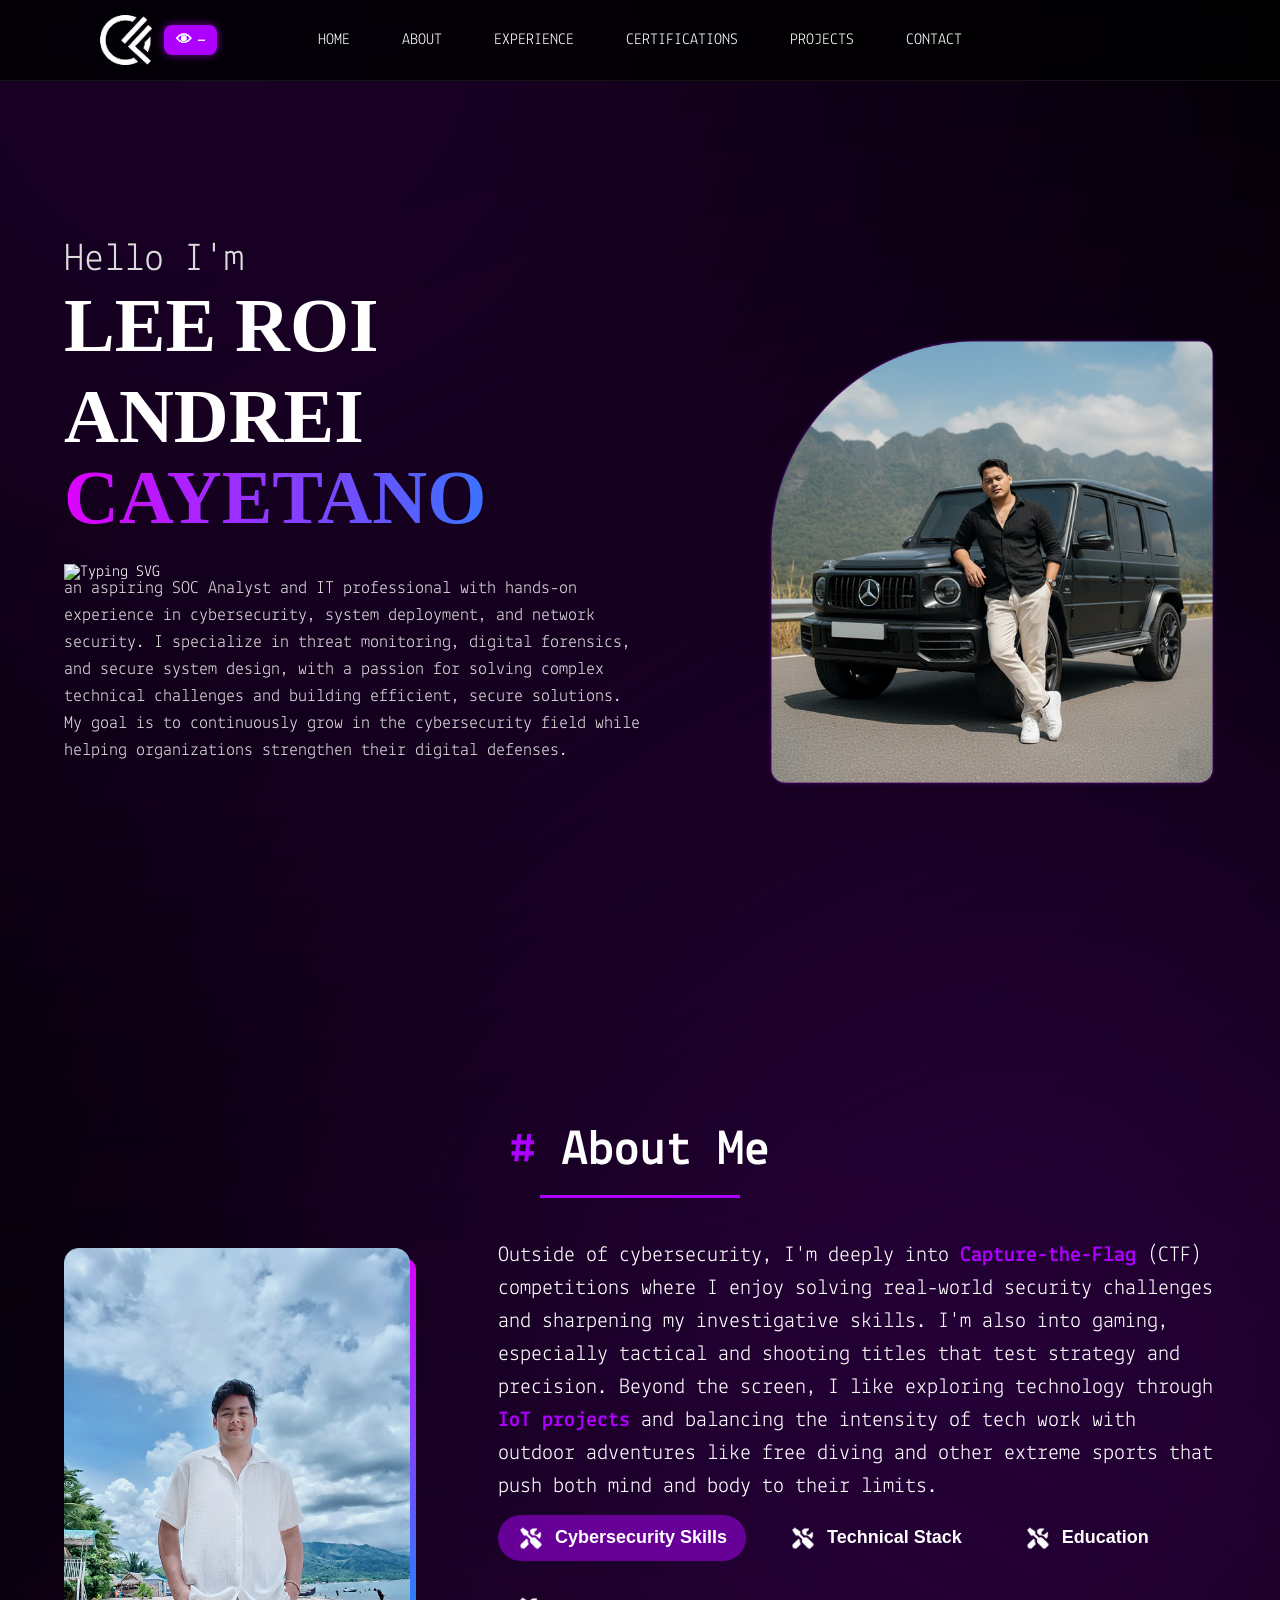
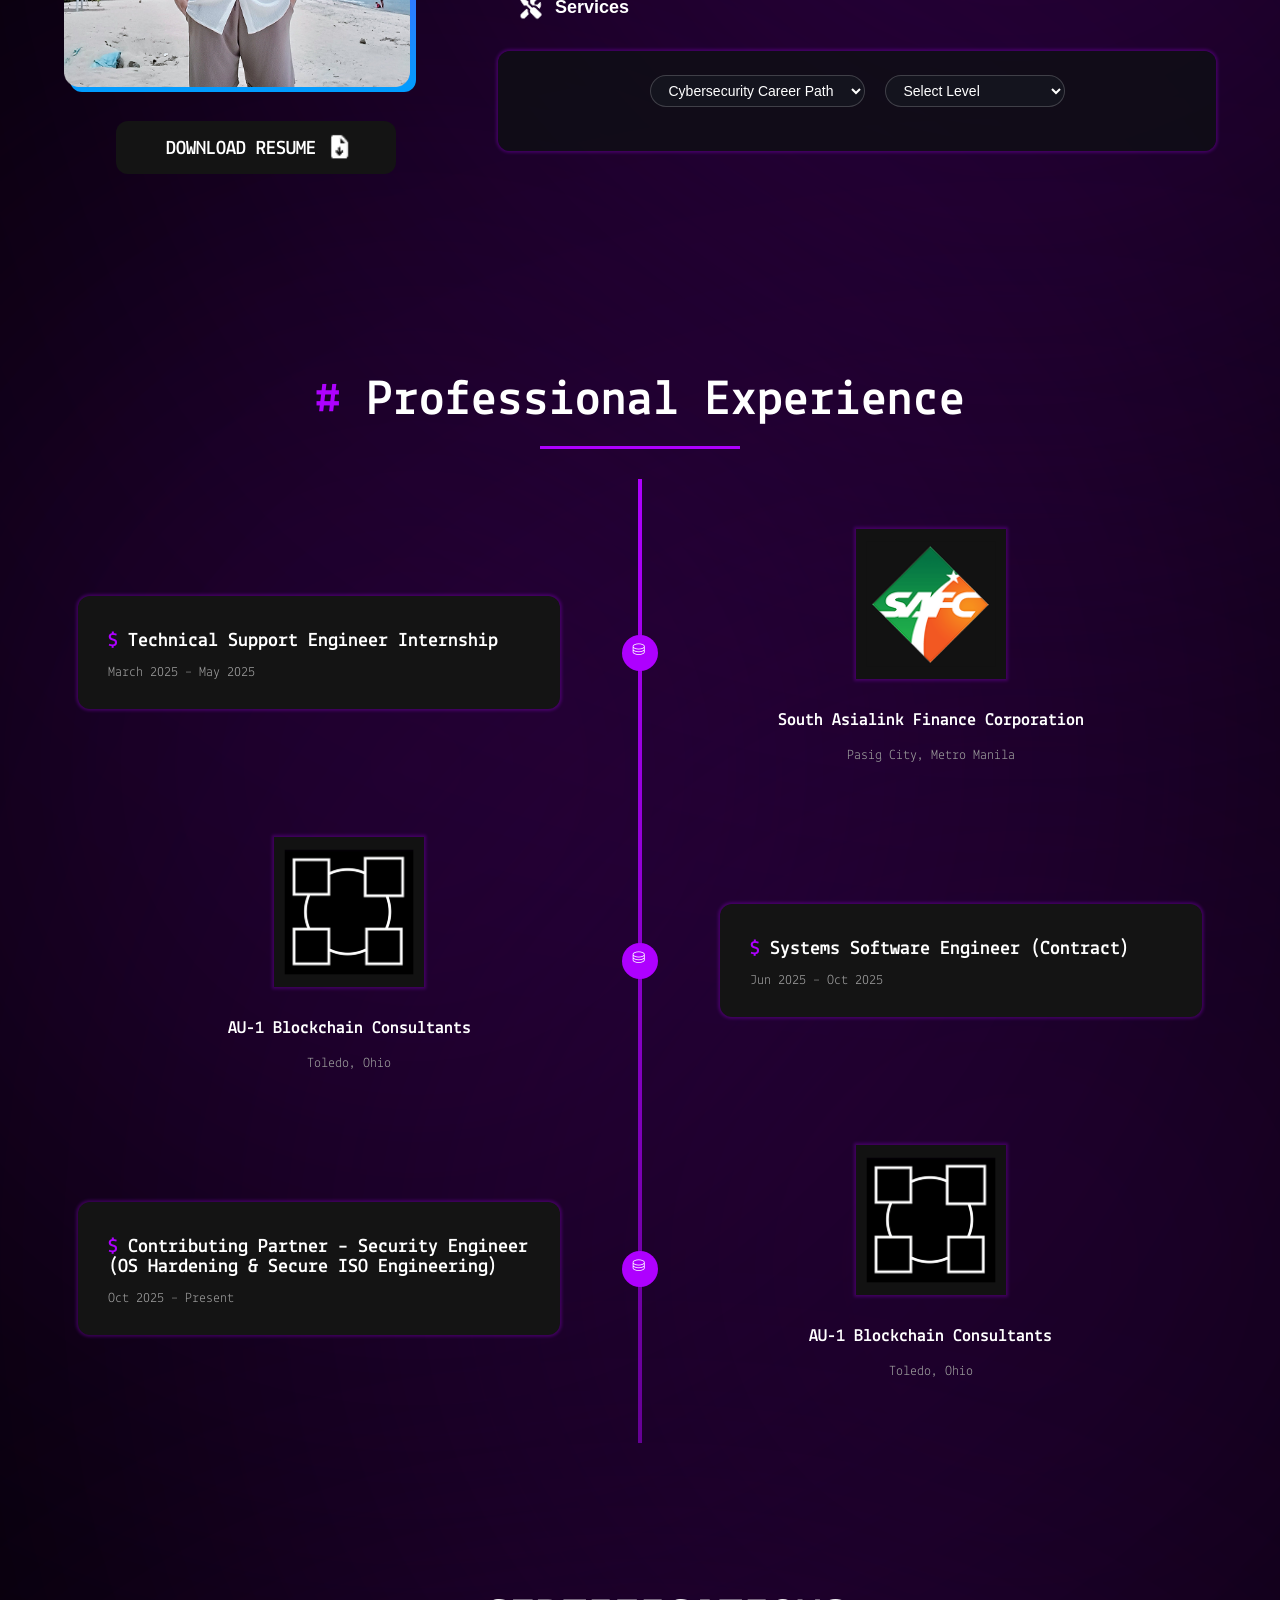
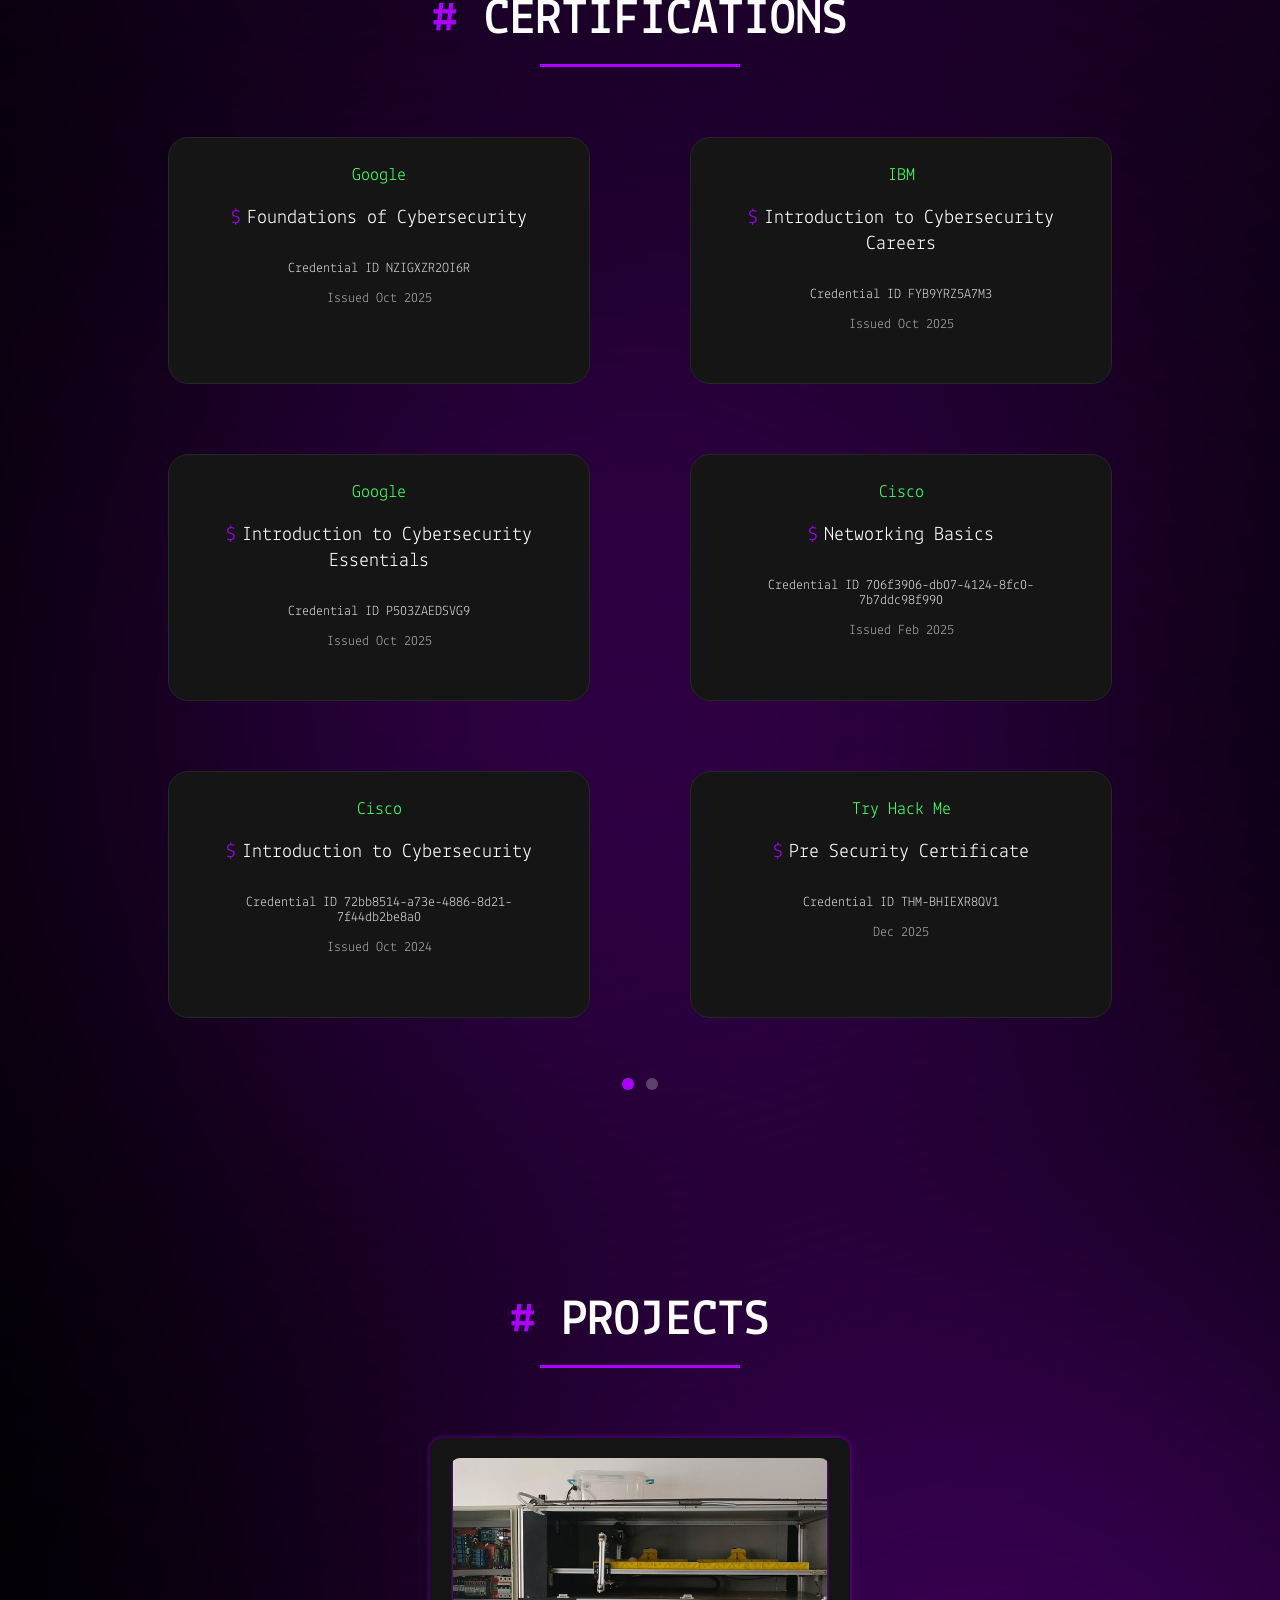
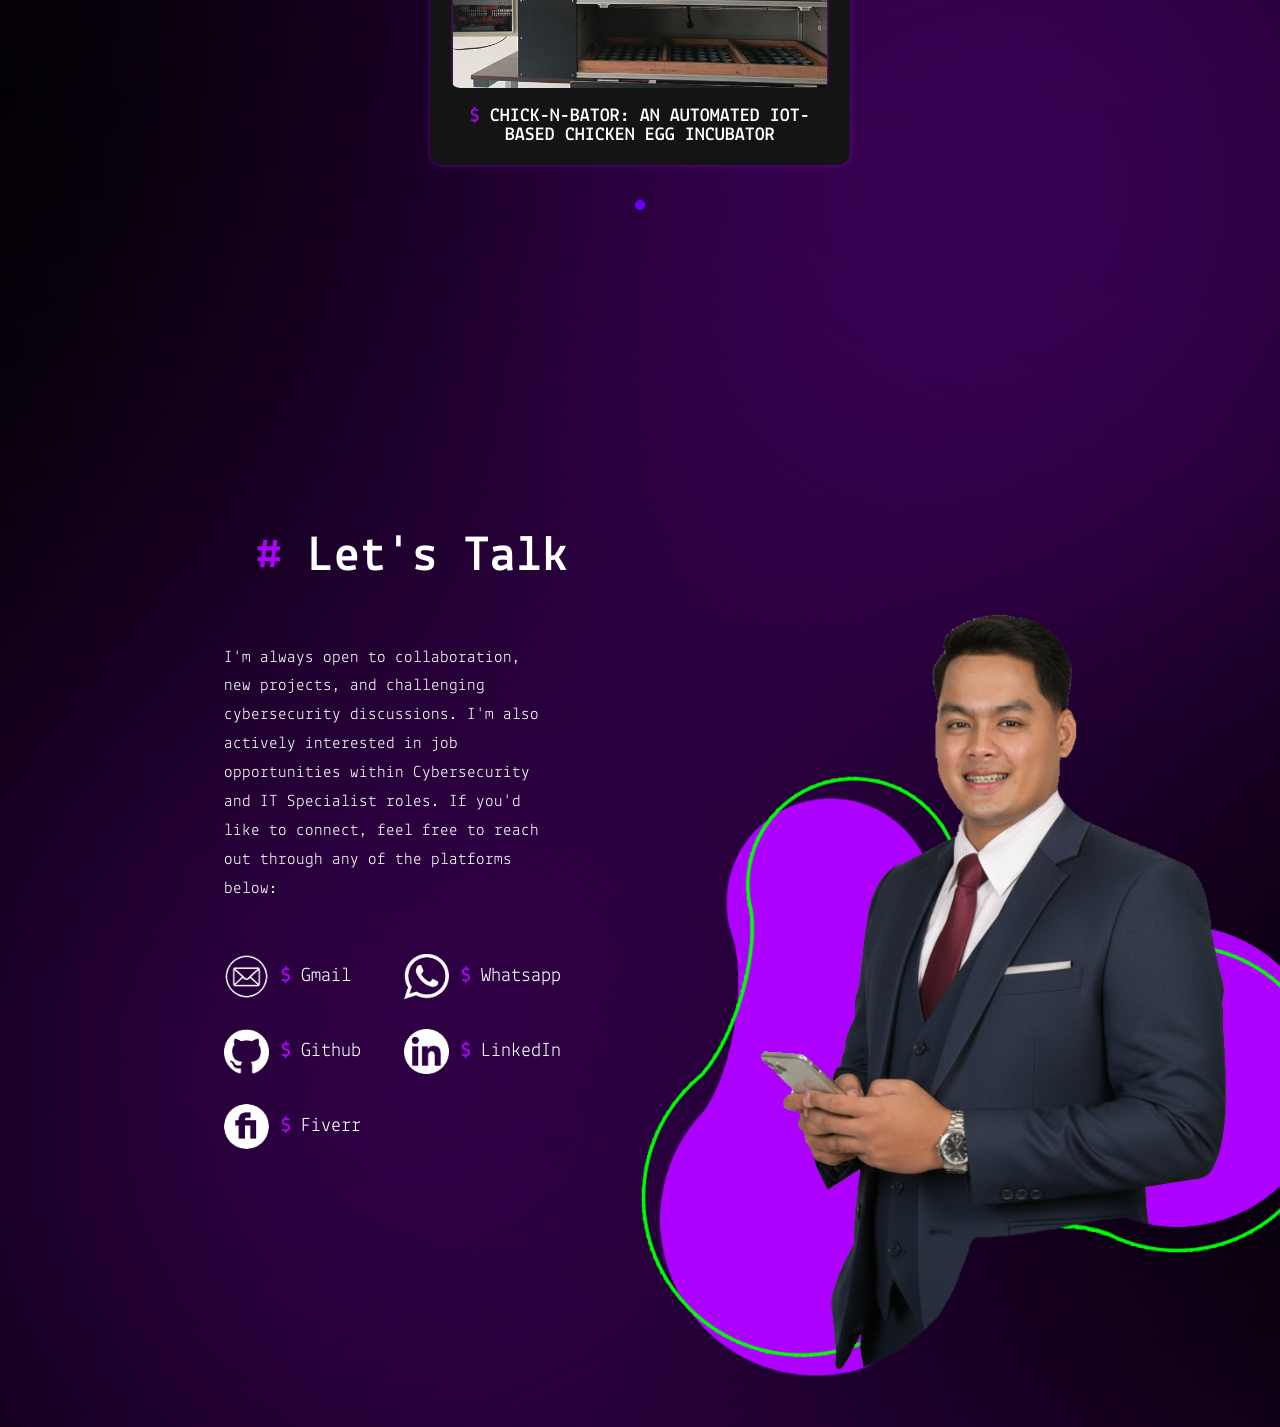
==== commit cdba6c15: "Fixed Carousel" ====
--- a/index.html
+++ b/index.html
@@ -6,6 +6,7 @@
         <meta name="description"
         content="Lee Roi Andrei Cayetano - Aspiring SOC Specialist and IT Professional specializing in cybersecurity, threat monitoring, and digital forensics." />
         <title>Lee Roi Andrei Cayetano - Cybersecurity Portfolio</title>
+        <link rel="icon" type="image/x-icon" href="[data-uri]">
         <link rel="preconnect" href="https://fonts.googleapis.com">
         <link rel="preconnect" href="https://fonts.gstatic.com" crossorigin>
         <link
@@ -39,7 +40,7 @@
                 </div>
                 <!-- LEFT FIXED -->
                 <div class="nav-left">
-                    <img src="img/cf-logo.png" class="logo-image" alt="Logo">
+                    <img src="[data-uri]" class="logo-image" alt="Logo">
                     <div class="visit-counter">
                         <span class="visit-eye">👁</span>
                         <span id="visit-count">0</span>
@@ -73,7 +74,7 @@
                             </div>
                         </aside>
                     </div>
-                    <img class="profile-photo" src="img/Profile.png" alt="Lee Roi Andrei Cayetano profile photo" />
+                    <img class="profile-photo" src="[data-uri]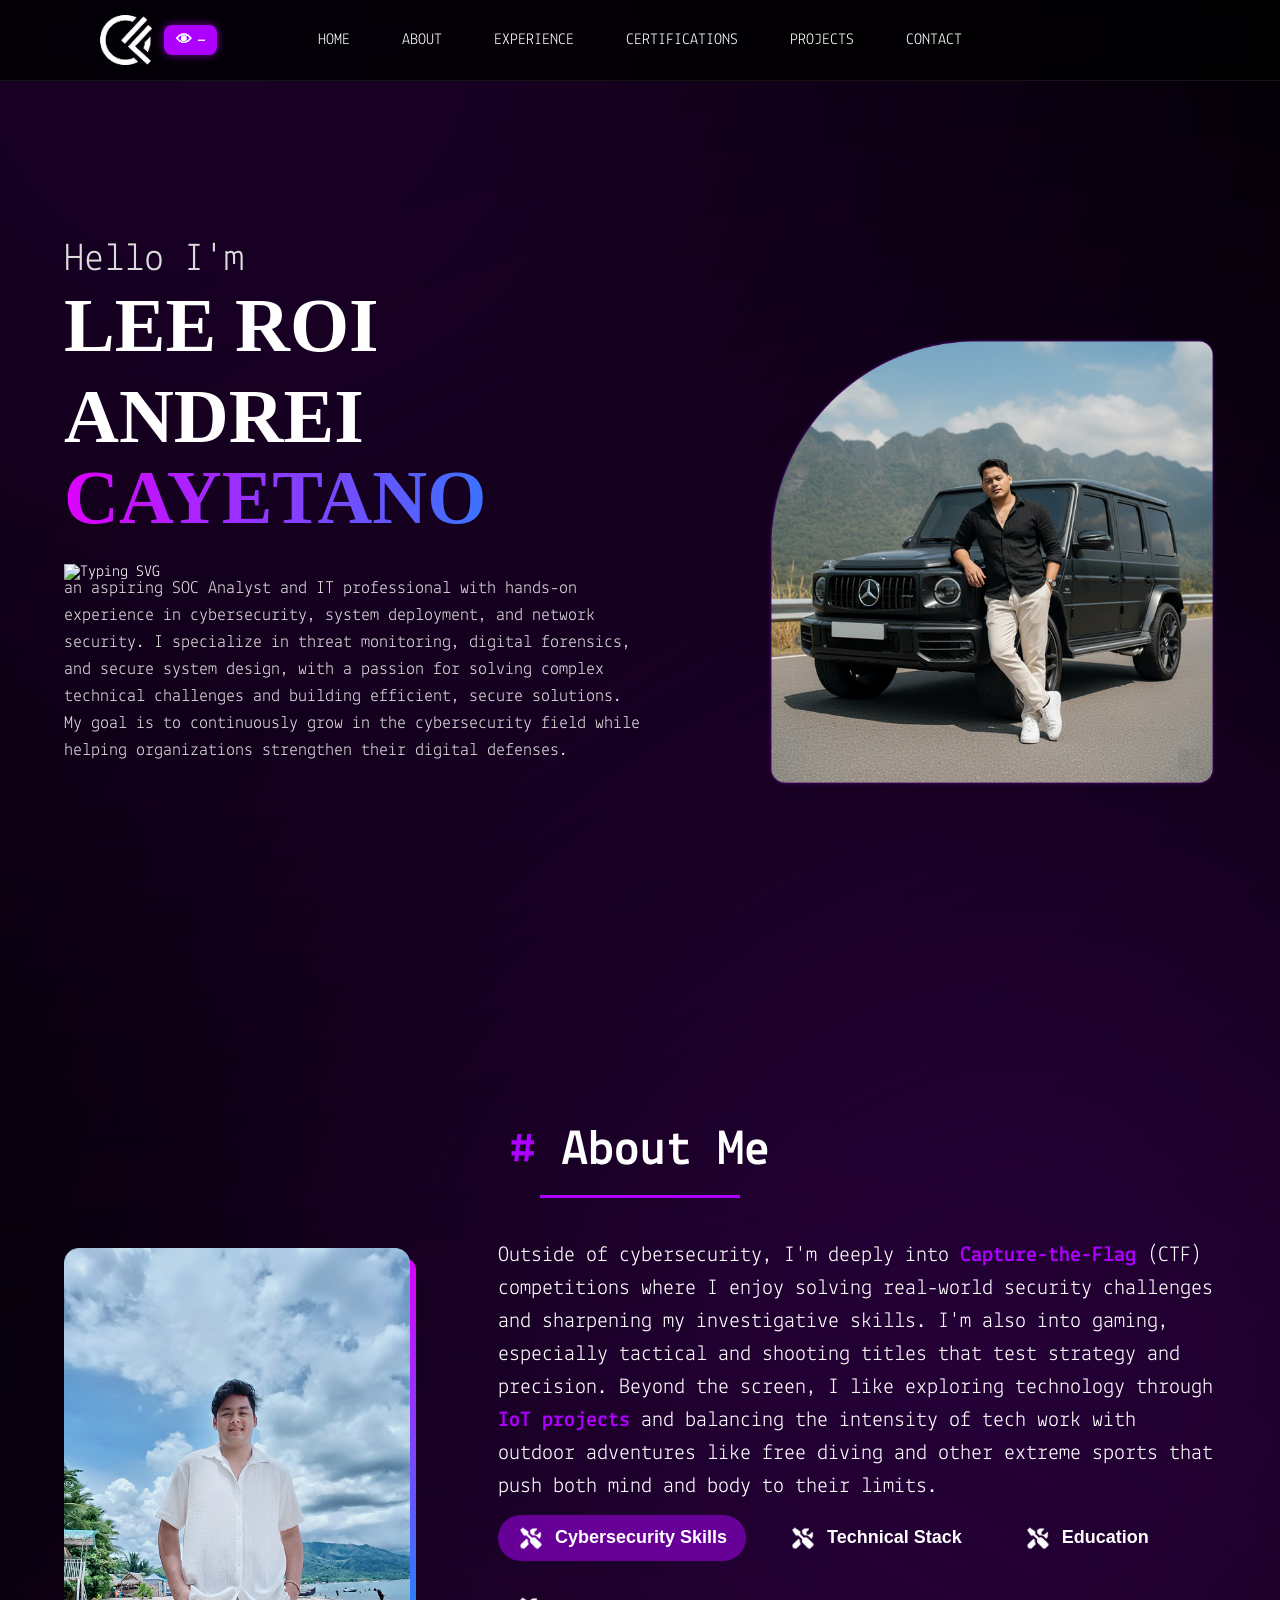
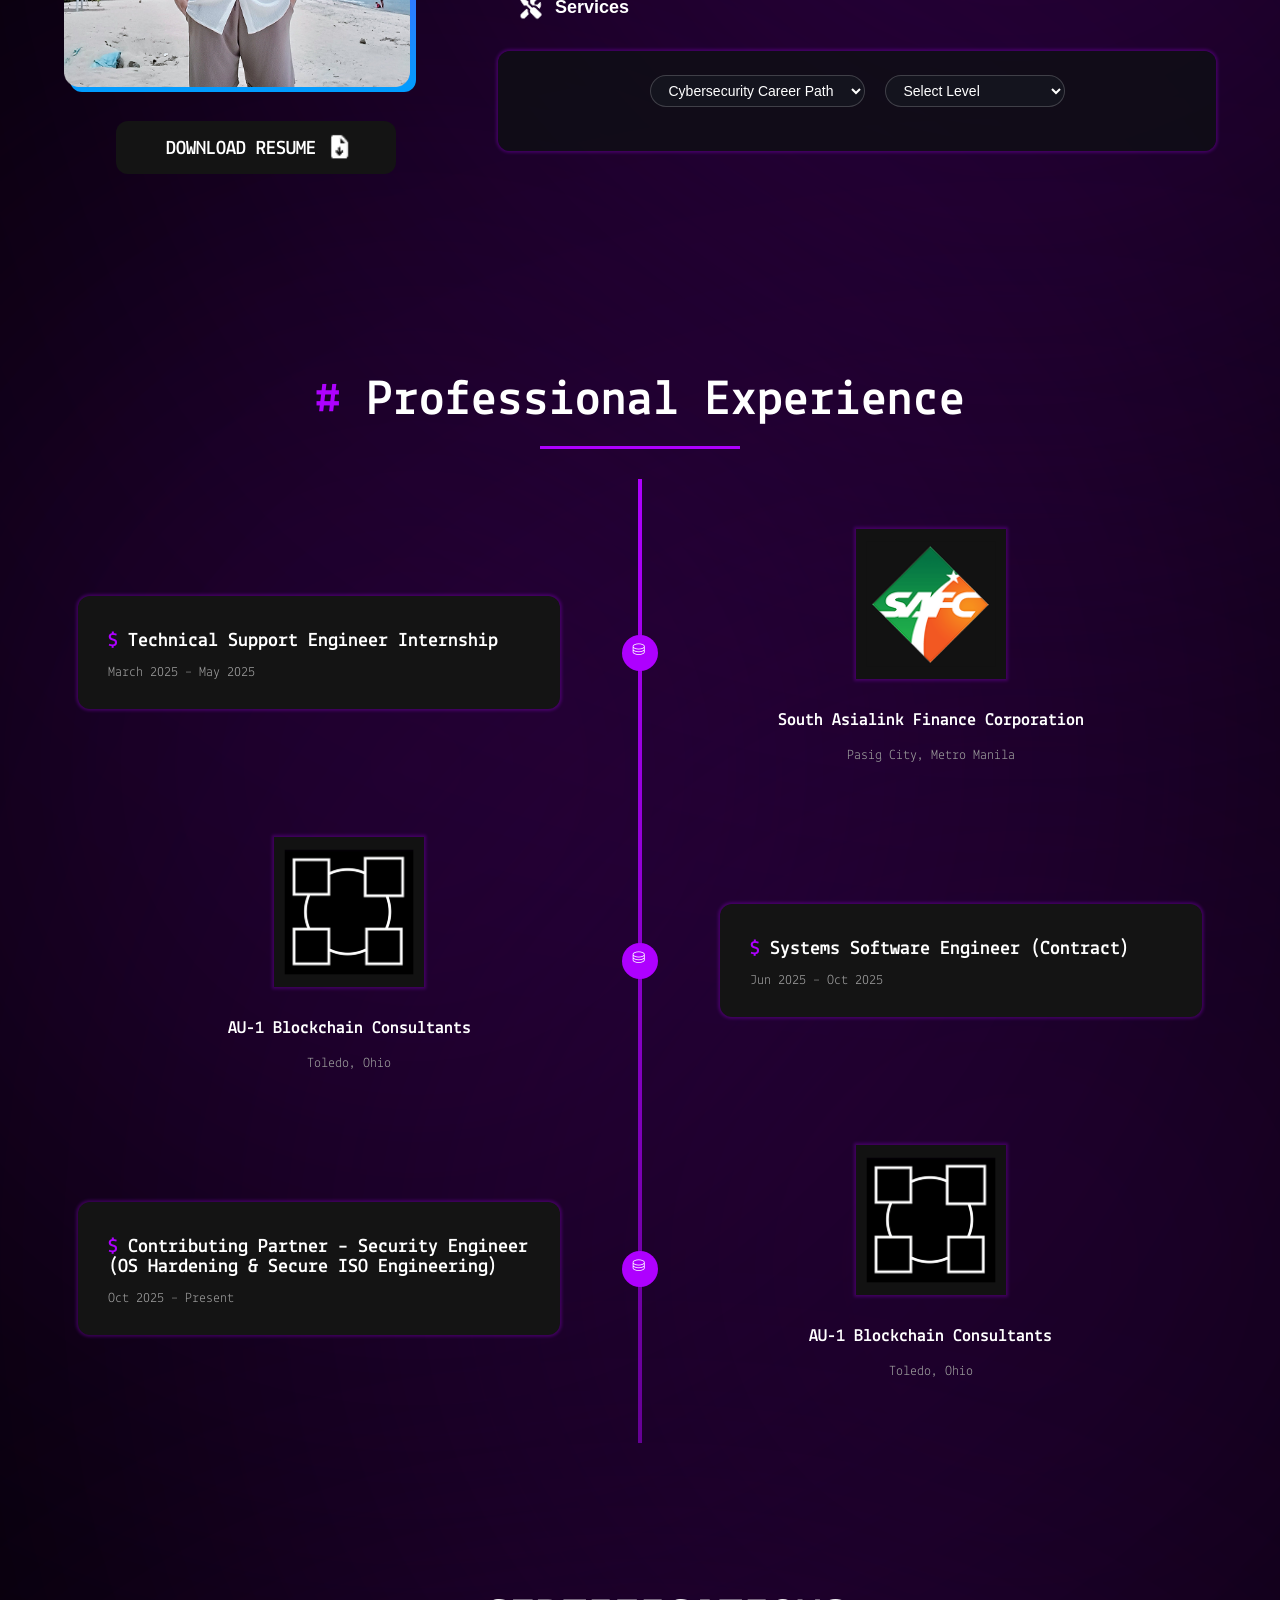
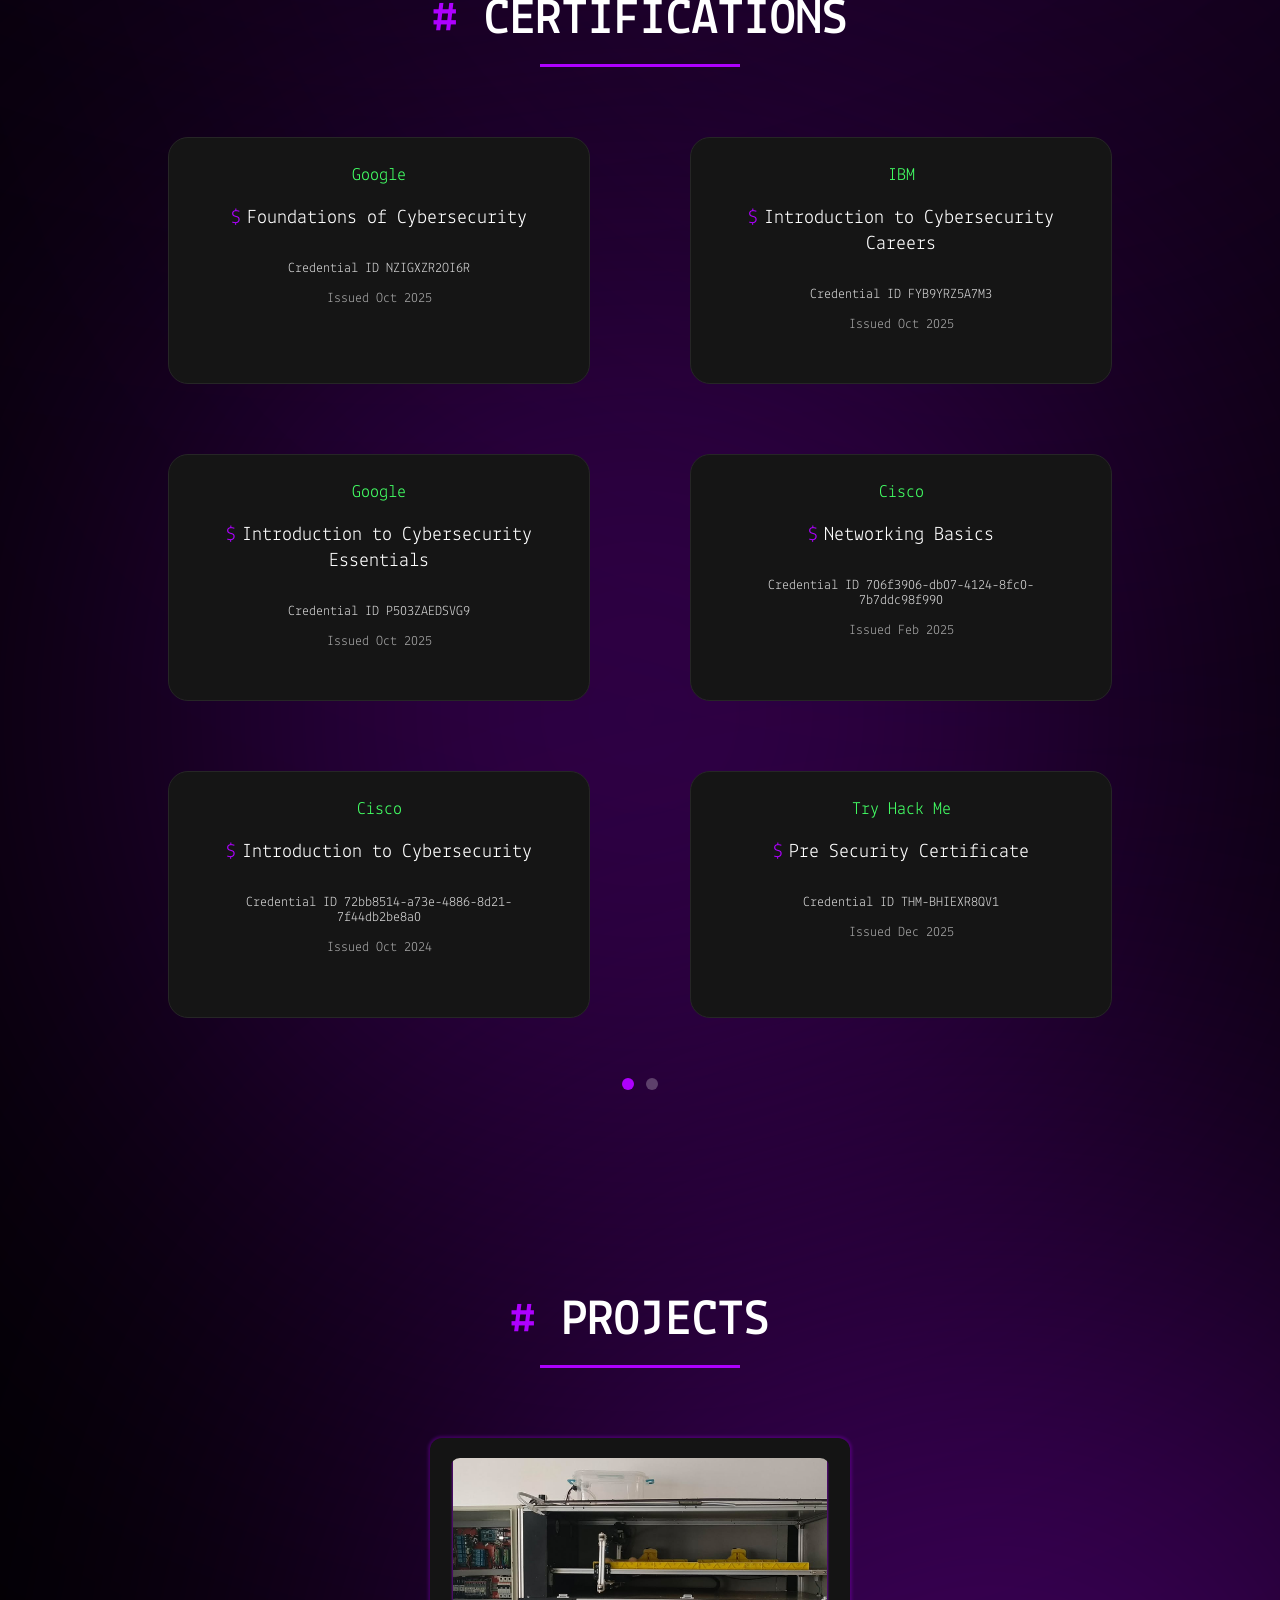
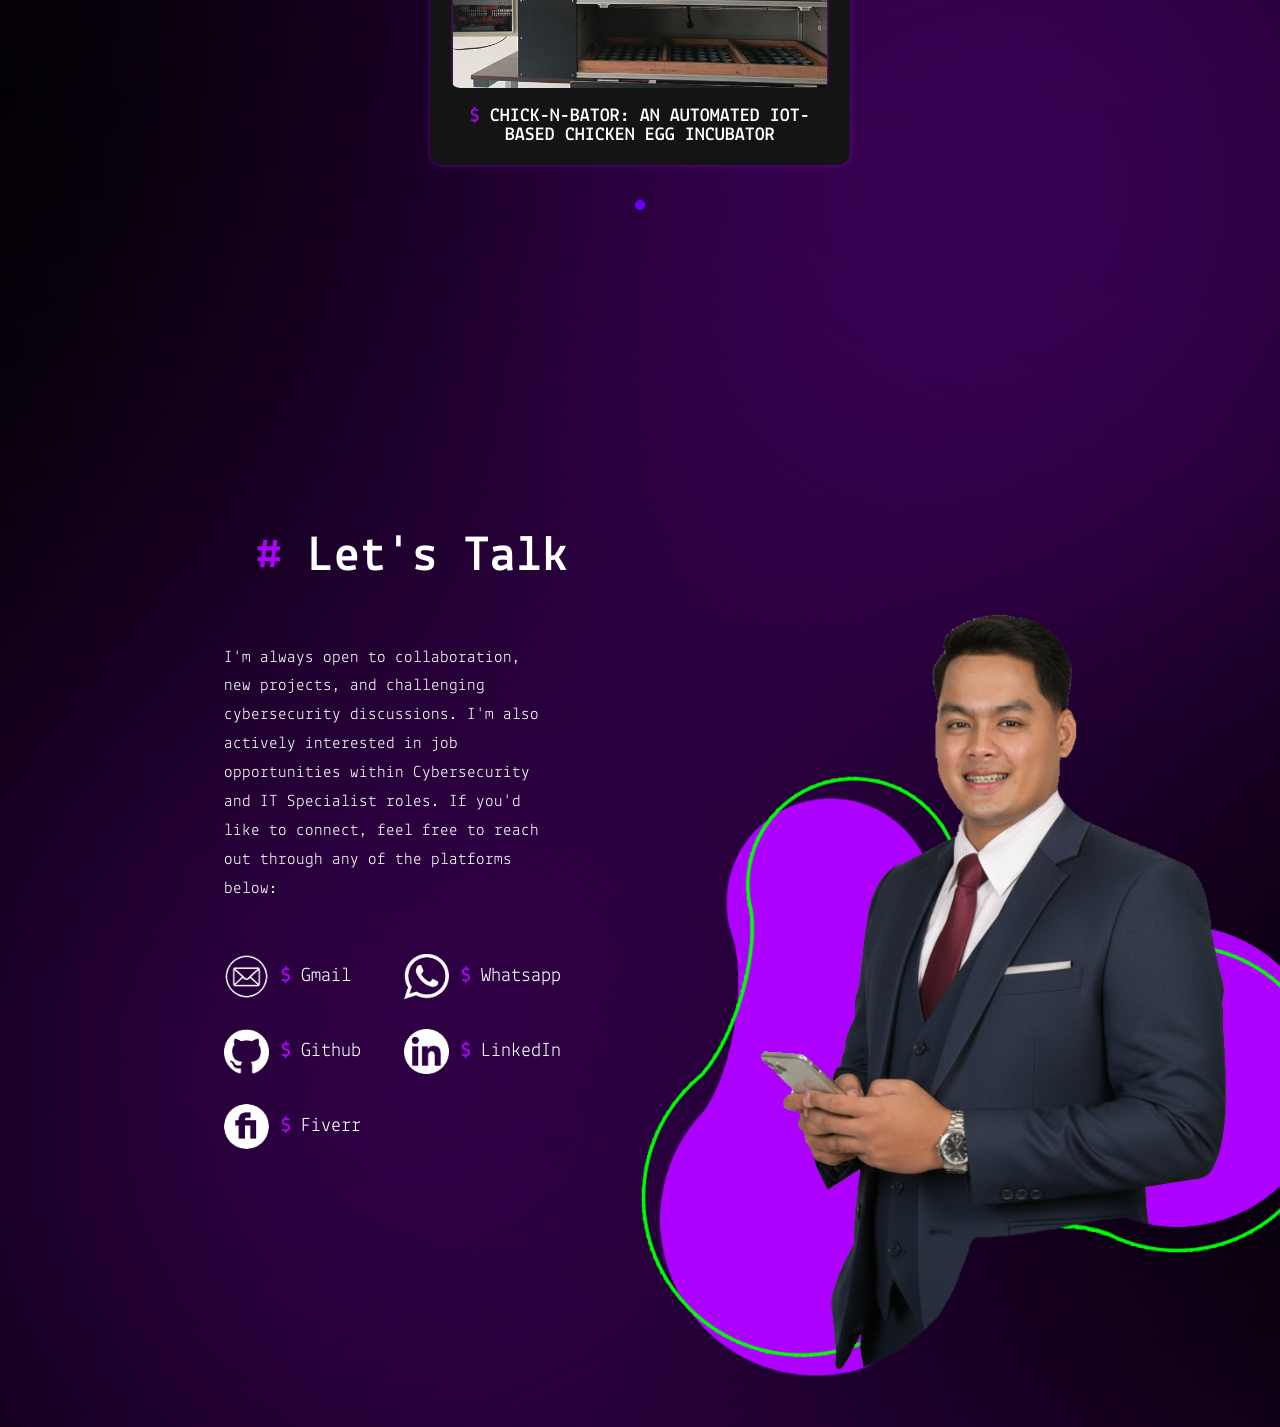
==== commit f57326b7: "Update index.html" ====
--- a/index.html
+++ b/index.html
@@ -366,7 +366,7 @@
                 { provider: "Google", title: "Introduction to Cybersecurity Essentials", id: "P503ZAEDSVG9", date: "Issued Oct 2025", url: "https://coursera.org/share/4e5c1ef01dc1a677dd3e7da5cde20550"},
                 { provider: "Cisco", title: "Networking Basics", id: "706f3906-db07-4124-8fc0-7b7ddc98f990", date: "Issued Feb 2025", url: "https://www.credly.com/badges/706f3906-db07-4124-8fc0-7b7ddc98f990/public_url"},
                 { provider: "Cisco", title: "Introduction to Cybersecurity", id: "72bb8514-a73e-4886-8d21-7f44db2be8a0", date: "Issued Oct 2024", url: "https://www.credly.com/badges/72bb8514-a73e-4886-8d21-7f44db2be8a0/public_url"},
-                { provider: "Try Hack Me", title: "Pre Security Certificate", id: "THM-BHIEXR8QV1", date: "Dec 2025", url: "https://tryhackme-certificates.s3-eu-west-1.amazonaws.com/THM-BHIEXR8QV1.pdf" },
+                { provider: "Try Hack Me", title: "Pre Security Certificate", id: "THM-BHIEXR8QV1", date: "Issued Dec 2025", url: "https://tryhackme-certificates.s3-eu-west-1.amazonaws.com/THM-BHIEXR8QV1.pdf" },
                 { provider: "Ongoing", title: "Pursuing New Certification", id: ": I mean I'm trying here", date: "", url: "" }
             ];
 
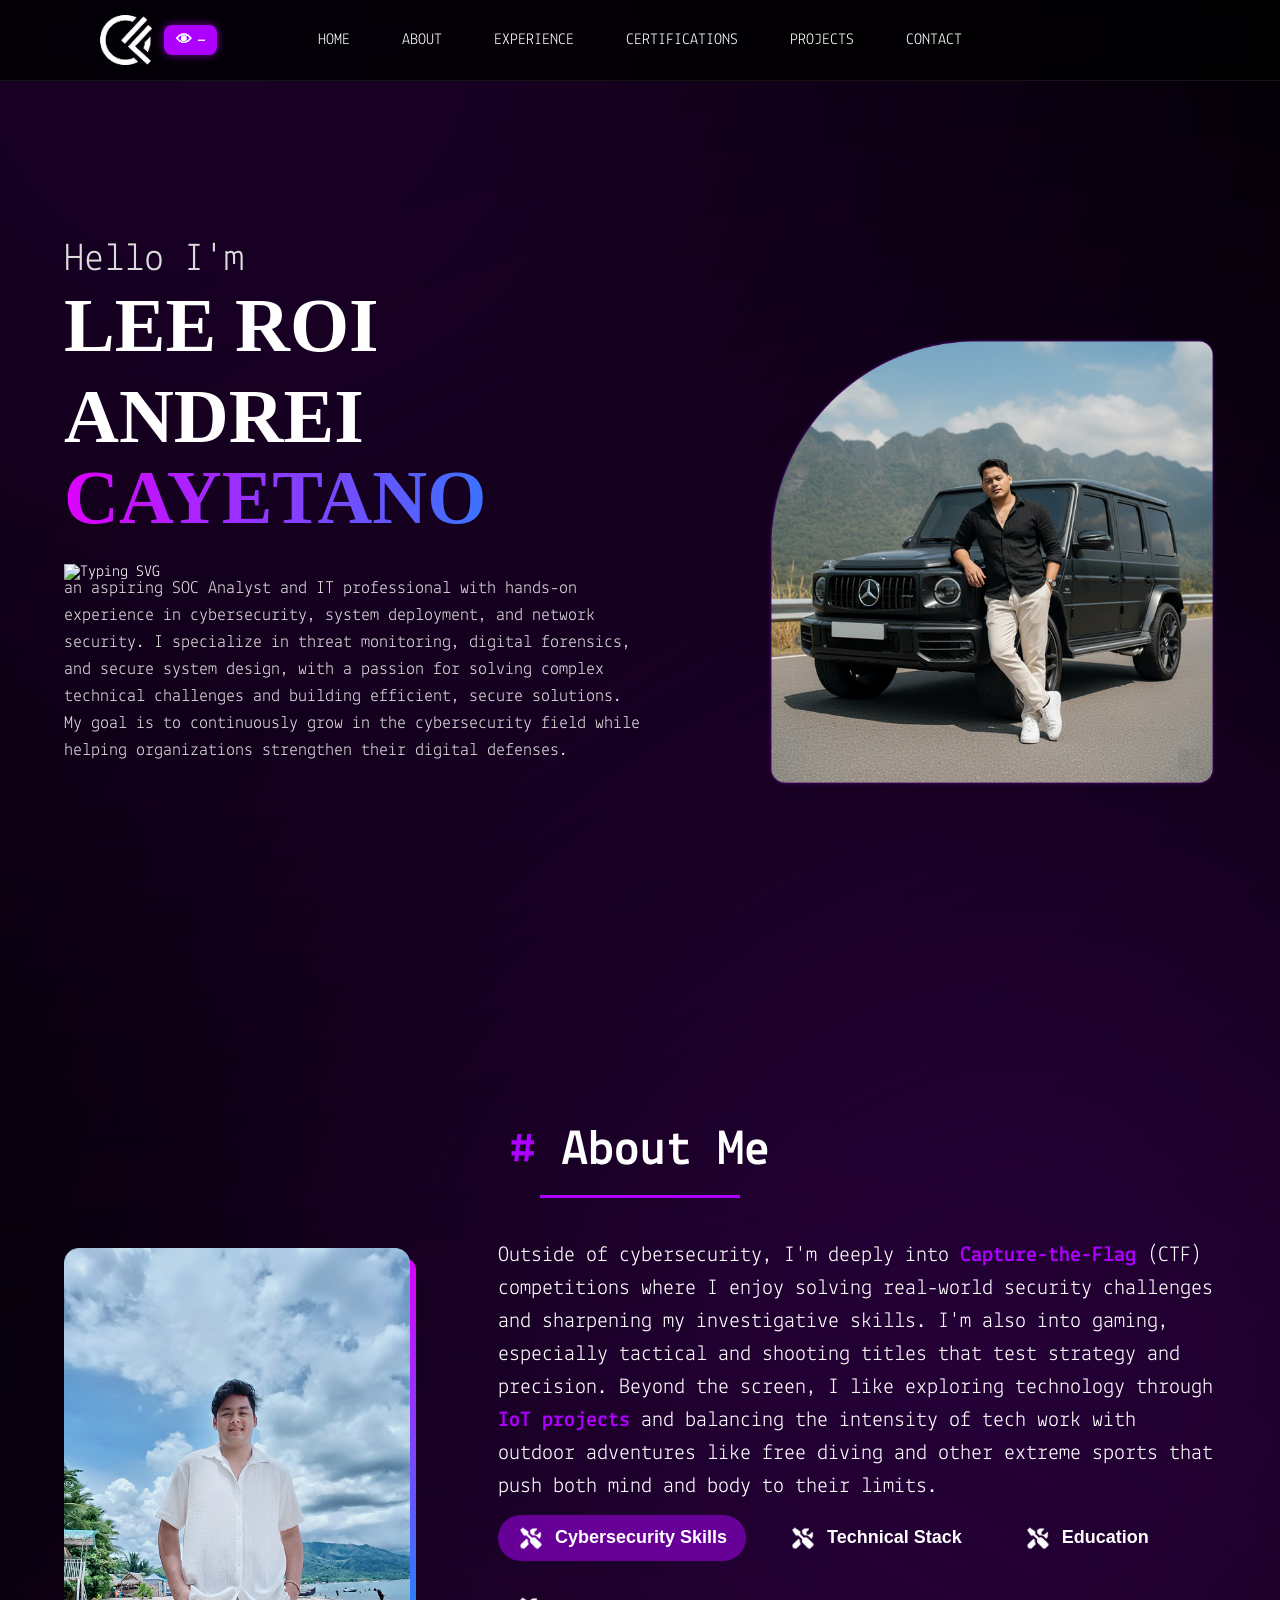
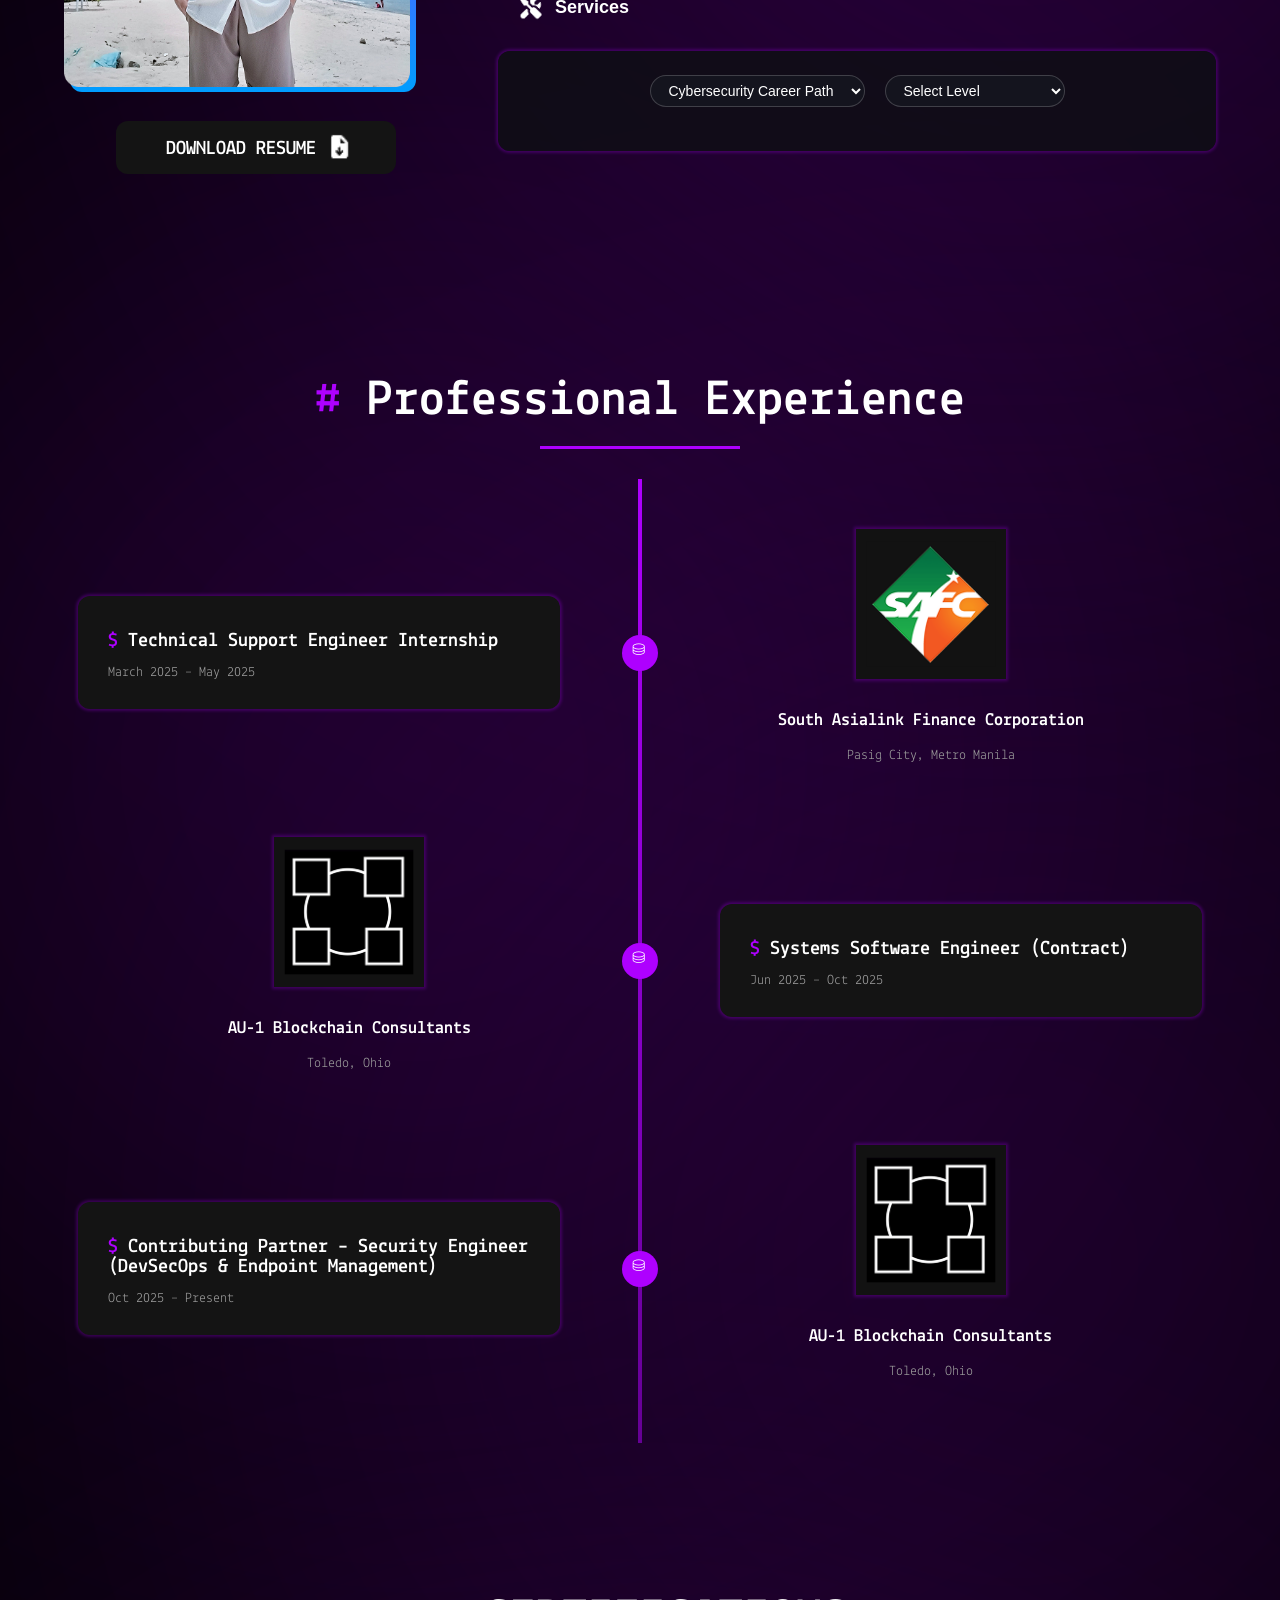
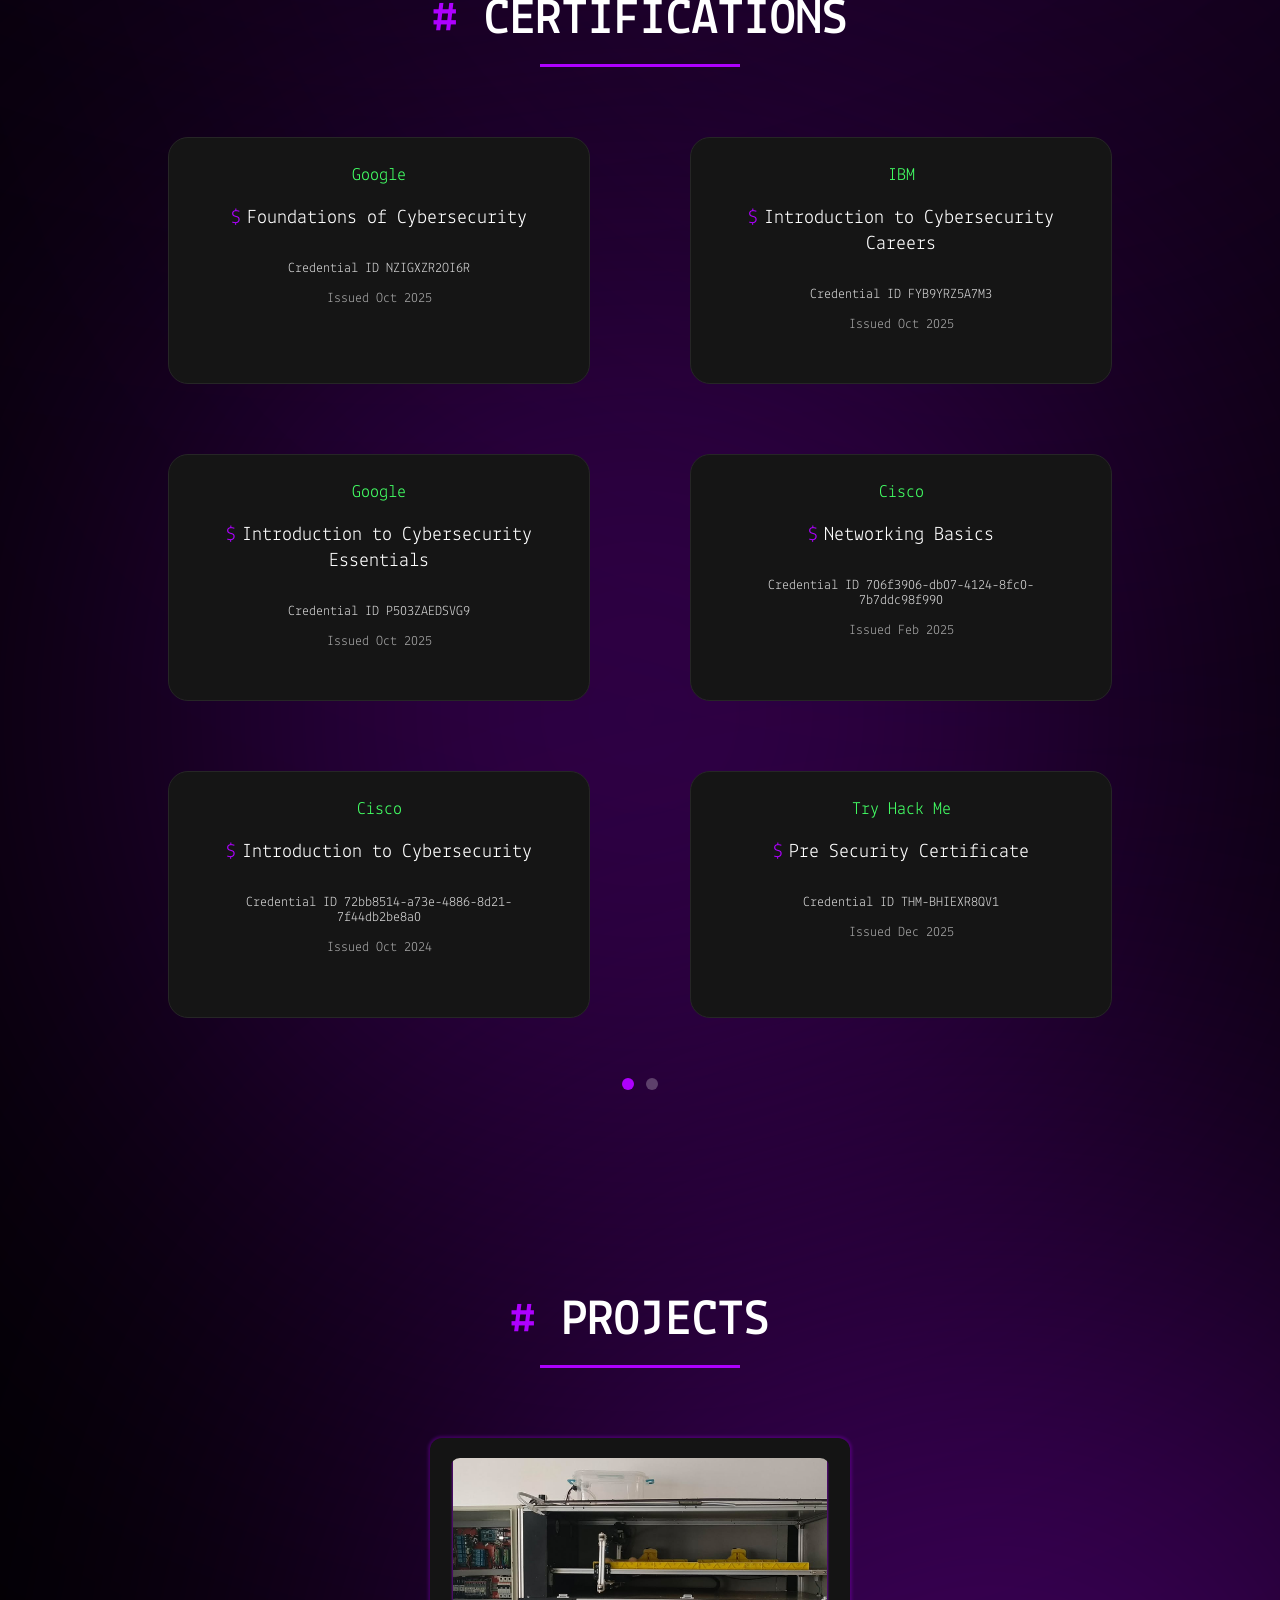
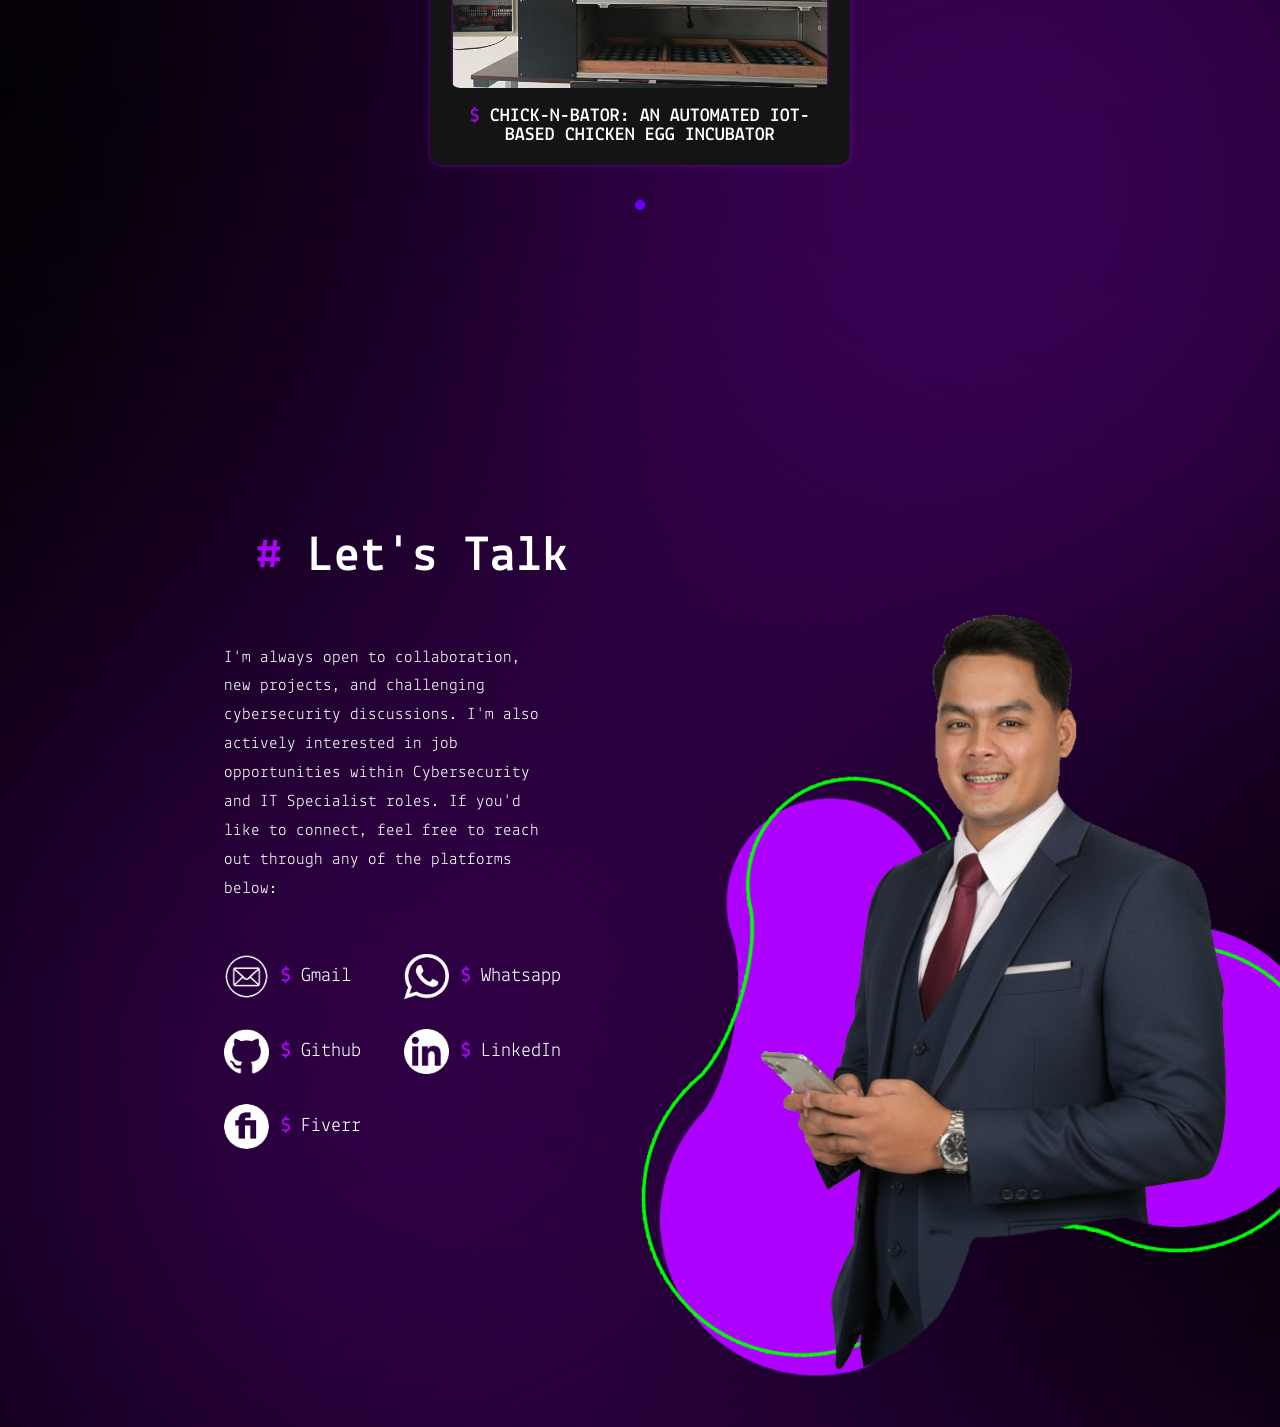
==== commit e97b24f2: "Update index.html" ====
--- a/index.html
+++ b/index.html
@@ -134,7 +134,7 @@
                                                 <option value="foundational">Foundational</option>
                                                 <option value="analyst">Security Analyst</option>
                                                 <option value="pentester">Penetration Tester</option>
-                                                <option value="engineer">Security Engineer</option>
+                                                <option value="engineer">DevSecOps</option>
                                             </select>
                                         </div>
                                         <div class="cyber-select-group">
@@ -276,7 +276,7 @@
                         </div>
                         <!-- ROW 3 — Left Job + Right Logo -->
                         <div class="exp-left job-card">
-                            <p class="job-title"> <span class="accent-char">$</span> Contributing Partner – Security Engineer (OS Hardening &amp; Secure ISO Engineering) </p>
+                            <p class="job-title"> <span class="accent-char">$</span> Contributing Partner – Security Engineer (DevSecOps &amp; Endpoint Management)</p>
                             <p class="job-date">Oct 2025 – Present</p>
                         </div>
                         <div class="exp-marker marker-3">
